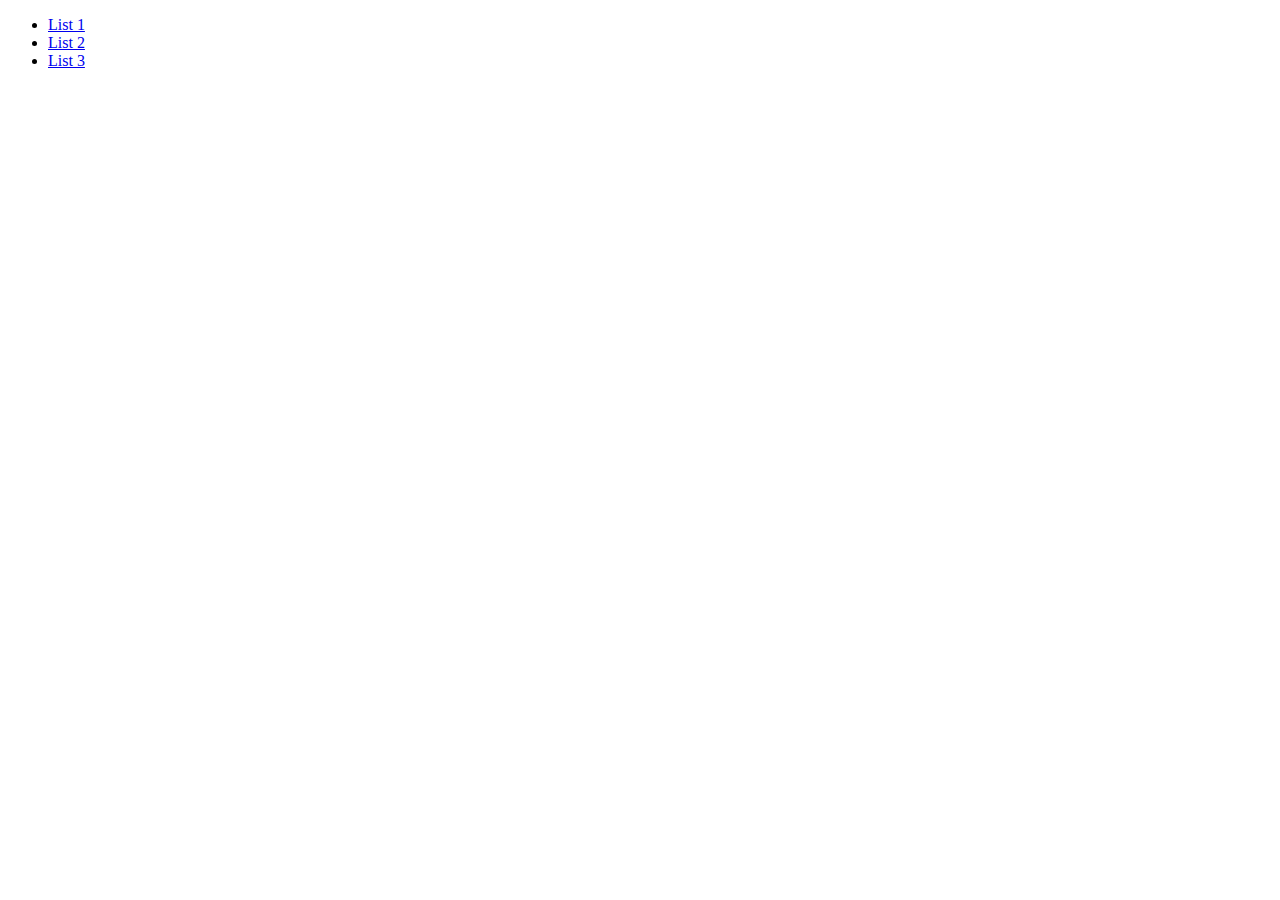
==== index.html @ d7657763 "create index.html" ====
<!DOCTYPE html>
<html lang="en">
<head>
    <meta charset="UTF-8">
    <meta name="viewport" content="width=device-width, initial-scale=1.0">
    <title>Document</title>
    <link rel="stylesheet" href="mystyle.css">
</head>
<body>
    <div class="nav-bar"></a>
        <ul>
            <li><a href="#">List 1</a></li>
            <li><a href="#">List 2</a></li>
            <li><a href="#">List 3</a></li>
        </ul>
    </div>
</body>
</html>
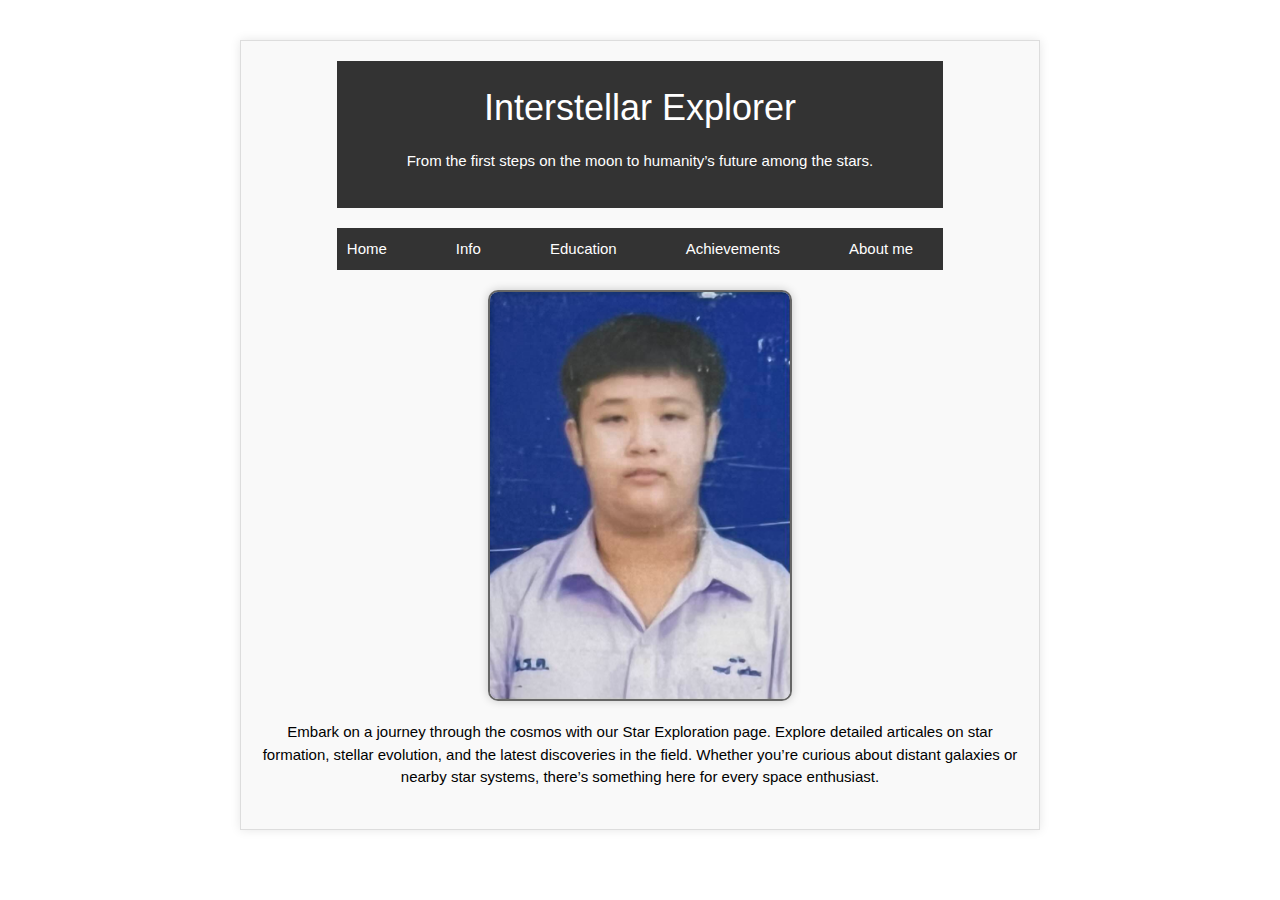
==== commit ed91b4cb: "yes" ====
--- a/index.html
+++ b/index.html
@@ -4,15 +4,30 @@
     <meta charset="UTF-8">
     <meta name="viewport" content="width=device-width, initial-scale=1.0">
     <title>Document</title>
-    <link rel="stylesheet" href="mystyle.css">
+    <link rel="stylesheet" href="https://www.w3schools.com/w3css/4/w3.css">
+    <link rel="stylesheet" href="css/style.css">
 </head>
 <body>
-    <div class="nav-bar"></a>
-        <ul>
-            <li><a href="#">List 1</a></li>
-            <li><a href="#">List 2</a></li>
-            <li><a href="#">List 3</a></li>
-        </ul>
-    </div>
+    <main class="container">
+        <header>
+            <h1>Interstellar Explorer</h1>
+            <p>From the first steps on the moon to humanity’s future among the stars.</p>
+        </header>
+        <nav>
+            <ul>
+                <li><a href="index.html">Home</a></li>
+                <li><a href="info.html">Info</a></li>
+                <li><a href="education.html">Education</a></li>
+                <li><a href="achievements.html">Achievements</a></li>
+                <li><a href="about-me.html">About me</a></li>
+            </ul>
+        </nav>
+        <div class="images">
+            <img src="m320201.jpg" alt="Profile Picture">
+        </div>
+        <div class="description">
+            <p>Embark on a journey through the cosmos with our Star Exploration page. Explore detailed articales on star formation, stellar evolution, and the latest discoveries in the field. Whether you’re curious about distant galaxies or nearby star systems, there’s something here for every space enthusiast.</p>
+        </div>
+    </main>
 </body>
 </html>--- a/css/style.css
+++ b/css/style.css
@@ -0,0 +1,75 @@
+body {
+    font-family: Arial, sans-serif;
+    margin: 0;
+    padding: 0;
+}
+
+.container {
+    max-width: 800px;
+    margin: 40px auto;
+    padding: 20px;
+    background-color: #f9f9f9;
+    border: 1px solid #ddd;
+    box-shadow: 0 0 10px rgba(0, 0, 0, 0.1);
+}
+
+header {
+    background-color: #333;
+    color: #fff;
+    padding: 20px;
+    text-align: center;
+    margin: 0 auto;
+    width: 80%; /* adjust the width to your liking */
+}
+
+header h1 {
+    margin: 0;
+}
+
+nav {
+    background-color: #333;
+    padding: 10px;
+    text-align: center;
+    margin: 20px auto;
+    width: 80%; /* adjust the width to your liking */
+}
+
+nav ul {
+    list-style: none;
+    margin: 0;
+    padding: 0;
+    display: flex;
+    justify-content: space-between;
+}
+
+nav li {
+    margin-right: 20px;
+}
+
+nav a {
+    color: #fff;
+    text-decoration: none;
+}
+
+nav a:hover {
+    color: #ccc;
+}
+
+.images {
+    text-align: center;
+    margin: 20px 0;
+}
+
+.images img {
+    width: 40%; /* set the image width to 50% */
+    height: 40%; /* maintain the aspect ratio */
+    margin: 0 auto; /* center the image horizontally */
+    border: 2px solid #666; /* add a 2px solid border to the image */
+    border-radius: 10px; /* add a 10px border radius to the image */
+    box-shadow: 0 0 10px rgba(0, 0, 0, 0.2); /* add a subtle box shadow to the image */
+}
+
+.description {
+    margin: 20px auto;
+    text-align: center;
+}
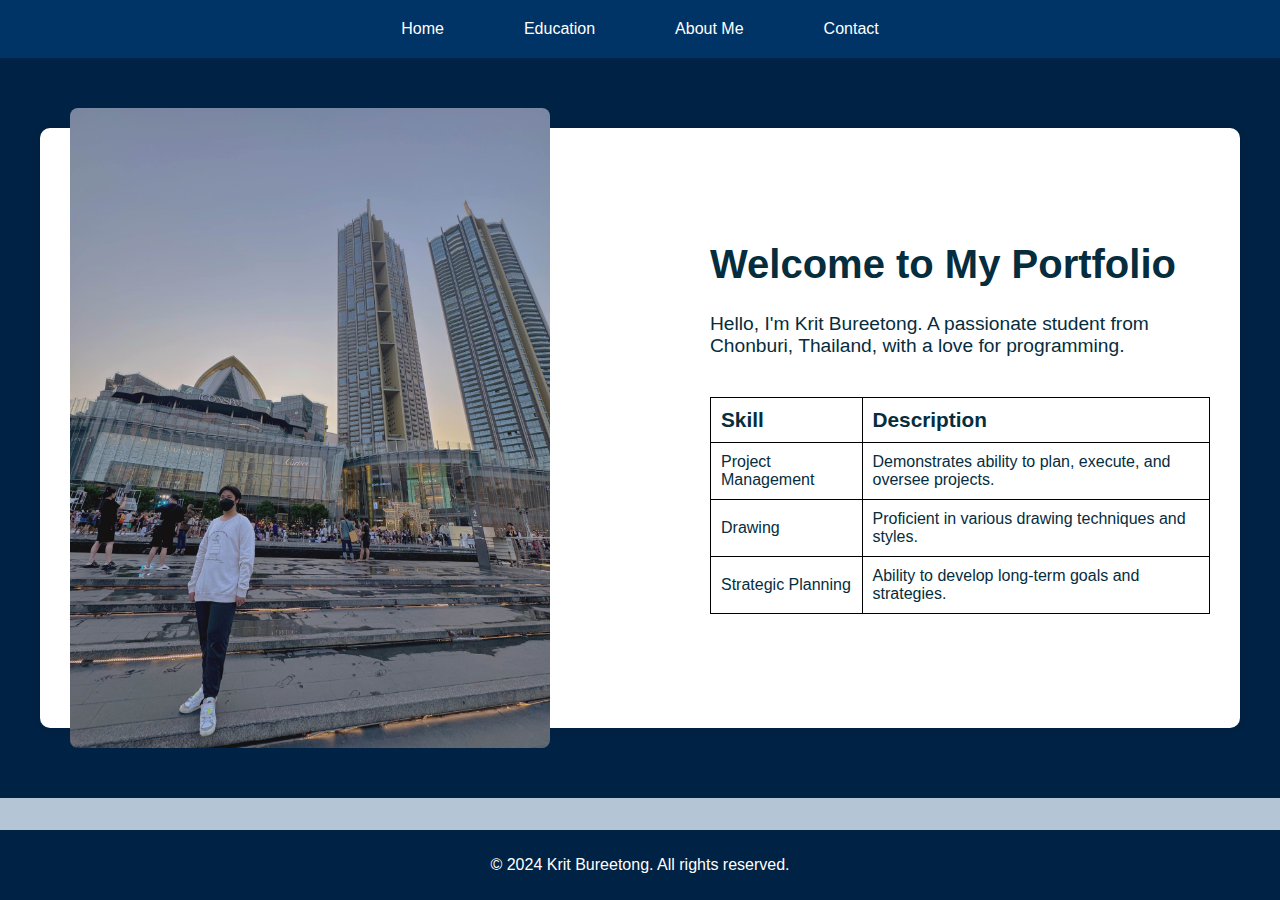
==== commit ff932756: "rework" ====
--- a/index.html
+++ b/index.html
@@ -1,33 +1,66 @@
 <!DOCTYPE html>
 <html lang="en">
 <head>
-    <meta charset="UTF-8">
-    <meta name="viewport" content="width=device-width, initial-scale=1.0">
-    <title>Document</title>
-    <link rel="stylesheet" href="https://www.w3schools.com/w3css/4/w3.css">
-    <link rel="stylesheet" href="css/style.css">
+  <meta charset="UTF-8">
+  <meta name="viewport" content="width=device-width, initial-scale=1.0">
+  <meta name="description" content="Welcome to Krit Bureetong's portfolio. Learn about his skills and achievements.">
+  <title>Krit Bureetong - Portfolio</title>
+  <link rel="stylesheet" href="css/style.css">
+  <link rel="stylesheet" href="css/color-1.css" id="theme-link" />
 </head>
 <body>
-    <main class="container">
-        <header>
-            <h1>Interstellar Explorer</h1>
-            <p>From the first steps on the moon to humanity’s future among the stars.</p>
-        </header>
-        <nav>
-            <ul>
-                <li><a href="index.html">Home</a></li>
-                <li><a href="info.html">Info</a></li>
-                <li><a href="education.html">Education</a></li>
-                <li><a href="achievements.html">Achievements</a></li>
-                <li><a href="about-me.html">About me</a></li>
-            </ul>
-        </nav>
-        <div class="images">
-            <img src="m320201.jpg" alt="Profile Picture">
+  <div class="main-container">
+    <header class="header">
+      <nav role="navigation" class="navbar">
+        <ul>
+          <li><a href="index.html">Home</a></li>
+          <li><a href="education.html">Education</a></li>
+          <li><a href="about.html">About Me</a></li>
+          <li><a href="contact.html">Contact</a></li>
+        </ul>
+      </nav>
+    </header>
+    <section class="home">
+      <div class="home-content">
+        <div class="home-img">
+          <img src="Picture/Me.jpg" alt="Krit Bureetong">
         </div>
-        <div class="description">
-            <p>Embark on a journey through the cosmos with our Star Exploration page. Explore detailed articales on star formation, stellar evolution, and the latest discoveries in the field. Whether you’re curious about distant galaxies or nearby star systems, there’s something here for every space enthusiast.</p>
+        <div class="home-text">
+          <h1>Welcome to My Portfolio</h1>
+          <p>Hello, I'm Krit Bureetong. A passionate student from Chonburi, Thailand, with a love for programming.</p>
+          <div class="skills">
+            <table class="skills-table">
+              <thead>
+                <tr>
+                  <th>Skill</th>
+                  <th>Description</th>
+                </tr>
+              </thead>
+              <tbody>
+                <tr>
+                  <td>Project Management</td>
+                  <td>Demonstrates ability to plan, execute, and oversee projects.</td>
+                </tr>
+                <tr>
+                  <td>Drawing</td>
+                  <td>Proficient in various drawing techniques and styles.</td>
+                </tr>
+                <tr>
+                  <td>Strategic Planning</td>
+                  <td>Ability to develop long-term goals and strategies.</td>
+                </tr>
+              </tbody>
+            </table>
+          </div>
         </div>
-    </main>
+        <div class="white-rectangle"></div>
+      </div>
+    </section>
+    <footer class="footer">
+      <div class="container">
+        <p>&copy; 2024 Krit Bureetong. All rights reserved.</p>
+      </div>
+    </footer>
+  </div>
 </body>
-</html>+</html>
--- a/css/style.css
+++ b/css/style.css
@@ -1,75 +1,387 @@
+/* Default styles */
 body {
+    margin: 0;
     font-family: Arial, sans-serif;
+    color: #333;
+    background-color: #96b9c7;
+    overflow-x: hidden; /* Prevent horizontal scrolling */
+    min-height: 100vh; /* Ensure body takes at least the full viewport height */
+    display: flex;
+    flex-direction: column; /* Align footer at the bottom */
+}
+
+/* Header and Navbar */
+.header {
+    background-color: #333;
+    color: #fff;
+    width: 100%;
     margin: 0;
     padding: 0;
 }
 
-.container {
-    max-width: 800px;
-    margin: 40px auto;
-    padding: 20px;
-    background-color: #f9f9f9;
-    border: 1px solid #ddd;
-    box-shadow: 0 0 10px rgba(0, 0, 0, 0.1);
-}
-
-header {
-    background-color: #333;
-    color: #fff;
-    padding: 20px;
-    text-align: center;
-    margin: 0 auto;
-    width: 80%; /* adjust the width to your liking */
-}
-
-header h1 {
-    margin: 0;
-}
-
-nav {
-    background-color: #333;
-    padding: 10px;
-    text-align: center;
-    margin: 20px auto;
-    width: 80%; /* adjust the width to your liking */
-}
-
-nav ul {
+.navbar {
+    display: flex;
+    justify-content: center;
+    padding: 10px 0;
+}
+
+.navbar ul {
     list-style: none;
     margin: 0;
     padding: 0;
     display: flex;
-    justify-content: space-between;
-}
-
-nav li {
-    margin-right: 20px;
-}
-
-nav a {
+}
+
+.navbar ul li {
+    margin: 0 25px; /* Increase spacing between items */
+}
+
+.navbar ul li a {
     color: #fff;
     text-decoration: none;
-}
-
-nav a:hover {
-    color: #ccc;
-}
-
-.images {
+    display: block; /* Ensures padding and hover effects work correctly */
+    padding: 10px 15px; /* Added padding to ensure the clickable area is larger */
+    transition: background-color 0.3s ease; /* Smooth transition for background color */
+}
+
+.navbar ul li a:hover {
+    background-color: #555; /* Gray background on hover */
+    border-radius: 5px; /* Optional: rounded corners for hover effect */
+}
+
+/* Home Section */
+.home {
+    background: #96b9c7;
+    padding: 50px 0;
+    box-sizing: border-box;
+    position: relative; /* Ensure the positioning context for the white rectangle */
+}
+
+/* White Rectangle */
+.white-rectangle {
+    position: absolute; /* Absolute positioning to overlap the content */
+    top: 20px; /* Adjust as needed */
+    left: 20px; /* Adjust as needed */
+    right: 20px; /* Adjust as needed */
+    bottom: 20px; /* Adjust as needed */
+    background-color: #fff; /* White background */
+    box-shadow: 0 0 10px rgba(0, 0, 0, 0.1); /* Optional: add shadow for better visibility */
+    border-radius: 10px; /* Optional: rounded corners */
+    z-index: -1; /* Ensure it is above other content */
+}
+
+.home-content {
+    display: flex;
+    align-items: center;
+    justify-content: center;
+    gap: 40px; /* Increased space between the image and the text */
+    flex-wrap: wrap; /* Allows wrapping on smaller screens */
+    max-width: 1200px; /* Ensure content doesn't stretch too wide */
+    margin: 0 auto; /* Center the content horizontally */
+    padding: 0 20px; /* Add padding to ensure space around the content */
+    position: relative;
+    z-index: 1; /* Ensure content is behind the rectangle */
+}
+
+.home-img {
+    flex: 1 1 45%; /* Allows the image to take up about 45% of the space */
+    max-width: 50%; /* Ensure image does not exceed its container's width */
+    box-sizing: border-box; /* Include padding and border in element's total width and height */
+}
+
+.home-img img {
+    width: 80%; /* Ensure the image scales with its container */
+    height: auto; /* Maintain aspect ratio */
+    border-radius: 8px; /* Optional: rounded corners */
+    display: block; /* Ensures image is treated as block element for centering */
+}
+
+.home-text {
+    flex: 1 1 45%; /* Allows text to take up about 45% of the space */
+    max-width: 500px; /* Adjust as needed */
+    text-align: left; /* Align text to the left */
+}
+
+.home-text h1 {
+    font-size: 2.5em;
+    margin-top: 0;
+}
+
+.home-text p {
+    font-size: 1.2em;
+    margin: 20px 0; /* Add space above and below the paragraph */
+}
+
+.skills {
+    margin-top: 40px; /* Increased space above the skills section */
+}
+
+/* Skills Table */
+.skills-table {
+    width: 100%; /* Make table take up full width */
+    border-collapse: collapse; /* Collapse table borders */
+}
+
+.skills-table th, .skills-table td {
+    padding: 10px; /* Add padding inside cells */
+    text-align: left; /* Align text to the left */
+    border: 1px solid #000000; /* Add a border around cells */
+}
+
+.skills-table th {
+    background-color: #ffffff; /* Light background for table headers */
+    font-size: 1.3em; /* Slightly larger font size for headers */
+}
+
+.skills-table tr:nth-child(even) {
+    background-color: #ffffff; /* Alternate row color for better readability */
+}
+
+.skills-table tr:hover {
+    background-color: #a2c0cc; /* Highlight row on hover */
+}
+
+/* Button */
+.btn {
+    background-color: #333;
+    color: #fff;
+    padding: 10px 20px;
+    text-decoration: none;
+    border-radius: 5px;
+    cursor: pointer;
+    border: none; /* Remove default border */
+    display: inline-block; /* Ensures the button's width fits its content */
+    margin-top: 20px; /* Add space above the button */
+}
+
+.btn:hover {
+    background-color: #555;
+}
+
+/* Sections */
+.section {
+    padding: 50px 0;
+    box-sizing: border-box; /* Ensure padding is included in width calculation */
+}
+
+.container {
+    width: 80%;
+    margin: 0 auto; /* Center container horizontally */
+    flex: 1; /* Allow the container to grow and push footer down */
+}
+
+.row {
+    display: flex;
+    flex-wrap: wrap;
+    margin: 0 auto;
+    box-sizing: border-box; /* Ensure padding is included in width calculation */
+}
+
+/* Padding adjustment */
+.padd-15 {
+    padding: 15px;
+    width: 100%; /* Ensure full width of container */
+    box-sizing: border-box; /* Ensure padding is included in width calculation */
+}
+
+/* About Section */
+.about .bio-text h4 {
+    margin-top: 0;
+}
+
+/* Contact Section */
+.contact {
+    position: relative; /* Ensure positioning context for the rectangle */
+    padding: 50px 0;
+}
+
+.contact-info {
+    position: relative; /* Ensure positioning context for the rectangle */
+    padding-top: 50px; /* Space for the section title */
+}
+
+/* Rectangle Styling */
+.contact-rectangle {
+    position: absolute; /* Absolute positioning to overlap the content */
+    top: 0; /* Align at the top of the contact section */
+    left: 0; /* Align at the left of the contact section */
+    right: 0; /* Stretch to the right edge of the section */
+    bottom: 0; /* Stretch to the bottom edge of the section */
+    background-color: #fff; /* White background */
+    border-radius: 10px; /* Rounded corners */
+    box-shadow: 0 4px 10px rgba(0, 0, 0, 0.1); /* Optional shadow */
+    z-index: -1; /* Ensure it is behind the text */
+    padding: 20px; /* Add padding inside the rectangle */
+    box-sizing: border-box; /* Ensure padding is included in width/height calculation */
+}
+
+/* Section Title */
+.section-title {
+    position: relative; /* Ensure section title is above the rectangle */
+    z-index: 1; /* Ensure section title is above the rectangle */
+}
+
+/* Contact Info Item */
+.contact-info-item {
+    position: relative; /* Ensure text is above the rectangle */
+    z-index: 1; /* Ensure text is above the rectangle */
+    max-width: 800px; /* Adjust as needed */
+    margin: 0 auto; /* Center align text */
+}
+
+/* Responsive Design */
+@media (max-width: 768px) {
+    .contact-rectangle {
+        left: 5%; /* Adjust for smaller screens */
+        width: 90%;
+        height: auto; /* Adjust height as needed */
+    }
+}
+
+.icon {
+    font-size: 24px;
+}
+
+/* Footer */
+.footer {
+    background-color: #333;
+    color: #fff;
     text-align: center;
-    margin: 20px 0;
-}
-
-.images img {
-    width: 40%; /* set the image width to 50% */
-    height: 40%; /* maintain the aspect ratio */
-    margin: 0 auto; /* center the image horizontally */
-    border: 2px solid #666; /* add a 2px solid border to the image */
-    border-radius: 10px; /* add a 10px border radius to the image */
-    box-shadow: 0 0 10px rgba(0, 0, 0, 0.2); /* add a subtle box shadow to the image */
-}
-
-.description {
-    margin: 20px auto;
-    text-align: center;
-}
+    padding: 10px 0;
+    width: 100%;
+    position: fixed; /* Fixes the footer at the bottom */
+    bottom: 0; /* Aligns the footer to the bottom of the viewport */
+    left: 0; /* Aligns the footer to the left edge */
+    box-sizing: border-box; /* Ensure padding is included in width calculation */
+}
+
+/* Form Controls */
+.form-control {
+    width: 100%;
+    padding: 10px;
+    margin-bottom: 10px;
+    border: 1px solid #ccc;
+    border-radius: 5px;
+}
+
+.form-group {
+    margin-bottom: 15px;
+}
+
+/* Specific to Contact Section */
+.contact-form {
+    background-color: #fff;
+    padding: 20px; /* Increased padding for better spacing */
+    box-shadow: 0 0 10px rgba(0, 0, 0, 0.1);
+    border-radius: 8px;
+}
+
+.contact-form .form-control {
+    border: 1px solid #ccc;
+}
+
+.contact-title {
+    font-size: 22px;
+    color: #222;
+}
+
+.contact-sub-title {
+    font-size: 18px;
+    color: #666;
+}
+
+/* Contact Form Button */
+.contact-form .btn {
+    padding: 8px 16px; /* Adjust padding to make the button smaller */
+    font-size: 14px; /* Adjust font size */
+    border-radius: 4px; /* Adjust border radius for a more compact look */
+    background-color: #338be9; /* Button background color */
+    color: #fff; /* Button text color */
+    border: none; /* Remove border */
+    cursor: pointer; /* Pointer cursor on hover */
+    transition: background-color 0.3s ease; /* Smooth background color transition */
+}
+
+.contact-form .btn:hover {
+    background-color: #0056b3; /* Darker shade on hover */
+}
+
+/* Education Section Title */
+.section-title {
+    text-align: center; /* Center-align the title */
+    margin-bottom: 50px; /* Space below the title */
+}
+
+.section-title h2 {
+    font-size: 2.5em; /* Adjust the size as needed */
+    color: #333; /* Adjust the color as needed */
+    margin: 0;
+}
+
+/* Education Section */
+.education {
+    background-color: #fff;
+    padding: 50px 0;
+    box-sizing: border-box; /* Ensure padding is included in width calculation */
+}
+
+.education-inner {
+    max-width: 1000px; /* Adjusted to give more space for horizontal layout */
+    margin: 0 auto;
+    box-sizing: border-box; /* Ensure padding is included in width calculation */
+}
+
+.education-items {
+    display: flex; /* Aligns items in a horizontal line */
+    justify-content: center; /* Centers items horizontally */
+    gap: 30px; /* Increased space between items */
+    flex-wrap: wrap; /* Allows items to wrap if there's not enough space */
+}
+
+.education-col {
+    flex: 1 1 45%; /* Adjusts each item to take up approximately 45% of the container */
+    box-sizing: border-box; /* Ensures padding and border are included in width calculation */
+    text-align: center; /* Centers text and images */
+}
+
+.education-col img {
+    max-width: 100%; /* Ensures image scales within its container */
+    height: auto; /* Maintains aspect ratio */
+    border-radius: 8px; /* Optional: rounded corners */
+    margin-bottom: 20px; /* Adds space below the images */
+}
+
+.education-col h3 {
+    font-size: 1.5em;
+    color: #333;
+    margin: 0 0 10px;
+}
+
+.education-col p {
+    margin: 5px 0;
+    font-size: 1.1em;
+}
+
+/* Education Section Images */
+.education-inner img {
+    max-width: 80%; /* Ensure images do not exceed the width of their container */
+    height: auto; /* Maintain aspect ratio */
+    border-radius: 8px; /* Optional: rounded corners */
+    margin: 0 auto 20px; /* Center images and add some space below */
+    display: block; /* Ensure images are treated as block elements for centering */
+}
+
+/* Responsive Design */
+@media (max-width: 768px) {
+    .navbar ul {
+        flex-direction: column;
+    }
+
+    .navbar ul li {
+        margin: 10px 0;
+    }
+
+    .container, .home, .section {
+        width: 95%;
+    }
+}
--- a/css/color-1.css
+++ b/css/color-1.css
@@ -0,0 +1,37 @@
+/* Theme color 1 */
+body {
+    background-color: #b4c5d6; /* Light gray background for better contrast */
+}
+
+.header {
+    background-color: #003366; /* Dark blue header background */
+}
+
+.navbar ul li a {
+    color: #ffffff; /* White text for navbar links */
+}
+
+.home {
+    background: #002244; /* Darker blue for home section background */
+    color: #052d3d; /* White text for home section */
+}
+
+.about.btn {
+    background-color: #003366; /* Dark blue button background in  section */
+}
+
+.about .bio-text h4 {
+    color: #003366; /* Dark blue color for headings in about section */
+}
+
+.contact-info-item .icon {
+    color: #003366; /* Dark blue color for contact icons */
+}
+
+.footer {
+    background-color: #002244; /* Darker blue for footer background */
+}
+
+.btn {
+    background-color: #003366; /* Dark blue button background */
+}
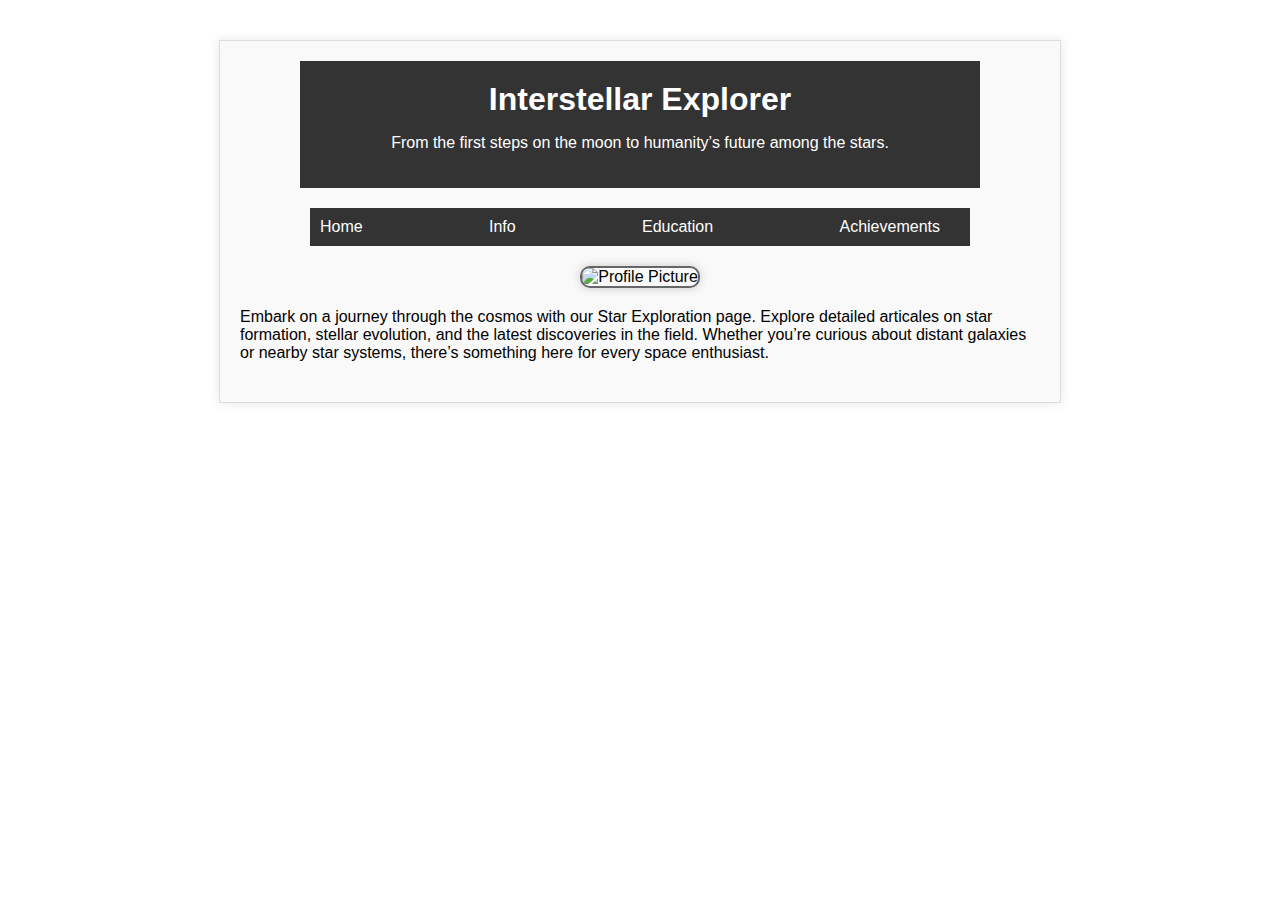
==== commit 8e3fd45b: "yay" ====
--- a/index.html
+++ b/index.html
@@ -1,66 +1,31 @@
 <!DOCTYPE html>
 <html lang="en">
 <head>
-  <meta charset="UTF-8">
-  <meta name="viewport" content="width=device-width, initial-scale=1.0">
-  <meta name="description" content="Welcome to Krit Bureetong's portfolio. Learn about his skills and achievements.">
-  <title>Krit Bureetong - Portfolio</title>
-  <link rel="stylesheet" href="css/style.css">
-  <link rel="stylesheet" href="css/color-1.css" id="theme-link" />
+    <meta charset="UTF-8">
+    <meta name="viewport" content="width=device-width, initial-scale=1.0">
+    <title>Document</title>
+    <link rel="stylesheet" href="css/style.css">
 </head>
 <body>
-  <div class="main-container">
-    <header class="header">
-      <nav role="navigation" class="navbar">
-        <ul>
-          <li><a href="index.html">Home</a></li>
-          <li><a href="education.html">Education</a></li>
-          <li><a href="about.html">About Me</a></li>
-          <li><a href="contact.html">Contact</a></li>
-        </ul>
-      </nav>
-    </header>
-    <section class="home">
-      <div class="home-content">
-        <div class="home-img">
-          <img src="Picture/Me.jpg" alt="Krit Bureetong">
+    <main class="container">
+        <header>
+            <h1>Interstellar Explorer</h1>
+            <p>From the first steps on the moon to humanity’s future among the stars.</p>
+        </header>
+        <nav>
+            <ul>
+                <li><a href="index.html">Home</a></li>
+                <li><a href="info.html">Info</a></li>
+                <li><a href="education.html">Education</a></li>
+                <li><a href="achievements.html">Achievements</a></li>
+            </ul>
+        </nav>
+        <div class="images">
+            <img src="m320201.jpg" alt="Profile Picture">
         </div>
-        <div class="home-text">
-          <h1>Welcome to My Portfolio</h1>
-          <p>Hello, I'm Krit Bureetong. A passionate student from Chonburi, Thailand, with a love for programming.</p>
-          <div class="skills">
-            <table class="skills-table">
-              <thead>
-                <tr>
-                  <th>Skill</th>
-                  <th>Description</th>
-                </tr>
-              </thead>
-              <tbody>
-                <tr>
-                  <td>Project Management</td>
-                  <td>Demonstrates ability to plan, execute, and oversee projects.</td>
-                </tr>
-                <tr>
-                  <td>Drawing</td>
-                  <td>Proficient in various drawing techniques and styles.</td>
-                </tr>
-                <tr>
-                  <td>Strategic Planning</td>
-                  <td>Ability to develop long-term goals and strategies.</td>
-                </tr>
-              </tbody>
-            </table>
-          </div>
+        <div class="description">
+            <p>Embark on a journey through the cosmos with our Star Exploration page. Explore detailed articales on star formation, stellar evolution, and the latest discoveries in the field. Whether you’re curious about distant galaxies or nearby star systems, there’s something here for every space enthusiast.</p>
         </div>
-        <div class="white-rectangle"></div>
-      </div>
-    </section>
-    <footer class="footer">
-      <div class="container">
-        <p>&copy; 2024 Krit Bureetong. All rights reserved.</p>
-      </div>
-    </footer>
-  </div>
+    </main>
 </body>
-</html>
+</html>--- a/css/style.css
+++ b/css/style.css
@@ -1,387 +1,74 @@
-/* Default styles */
 body {
-    margin: 0;
     font-family: Arial, sans-serif;
-    color: #333;
-    background-color: #96b9c7;
-    overflow-x: hidden; /* Prevent horizontal scrolling */
-    min-height: 100vh; /* Ensure body takes at least the full viewport height */
-    display: flex;
-    flex-direction: column; /* Align footer at the bottom */
-}
-
-/* Header and Navbar */
-.header {
-    background-color: #333;
-    color: #fff;
-    width: 100%;
     margin: 0;
     padding: 0;
 }
 
-.navbar {
-    display: flex;
-    justify-content: center;
-    padding: 10px 0;
+.container {
+    max-width: 800px;
+    margin: 40px auto;
+    padding: 20px;
+    background-color: #f9f9f9;
+    border: 1px solid #ddd;
+    box-shadow: 0 0 10px rgba(0, 0, 0, 0.1);
 }
 
-.navbar ul {
+header {
+    background-color: #333;
+    color: #fff;
+    padding: 20px;
+    text-align: center;
+    margin: 0 auto;
+    width: 80%; /* adjust the width to your liking */
+}
+
+header h1 {
+    margin: 0;
+}
+
+nav {
+    background-color: #333;
+    padding: 10px;
+    text-align: center;
+    margin: 20px auto;
+    width: 80%; /* adjust the width to your liking */
+}
+
+nav ul {
     list-style: none;
     margin: 0;
     padding: 0;
     display: flex;
+    justify-content: space-between;
 }
 
-.navbar ul li {
-    margin: 0 25px; /* Increase spacing between items */
+nav li {
+    margin-right: 20px;
 }
 
-.navbar ul li a {
+nav a {
     color: #fff;
     text-decoration: none;
-    display: block; /* Ensures padding and hover effects work correctly */
-    padding: 10px 15px; /* Added padding to ensure the clickable area is larger */
-    transition: background-color 0.3s ease; /* Smooth transition for background color */
 }
 
-.navbar ul li a:hover {
-    background-color: #555; /* Gray background on hover */
-    border-radius: 5px; /* Optional: rounded corners for hover effect */
+nav a:hover {
+    color: #ccc;
 }
 
-/* Home Section */
-.home {
-    background: #96b9c7;
-    padding: 50px 0;
-    box-sizing: border-box;
-    position: relative; /* Ensure the positioning context for the white rectangle */
+.images {
+    text-align: center;
+    margin: 20px 0;
 }
 
-/* White Rectangle */
-.white-rectangle {
-    position: absolute; /* Absolute positioning to overlap the content */
-    top: 20px; /* Adjust as needed */
-    left: 20px; /* Adjust as needed */
-    right: 20px; /* Adjust as needed */
-    bottom: 20px; /* Adjust as needed */
-    background-color: #fff; /* White background */
-    box-shadow: 0 0 10px rgba(0, 0, 0, 0.1); /* Optional: add shadow for better visibility */
-    border-radius: 10px; /* Optional: rounded corners */
-    z-index: -1; /* Ensure it is above other content */
+.images img {
+    width: 50%; /* set the image width to 50% */
+    height: auto; /* maintain the aspect ratio */
+    margin: 0 auto; /* center the image horizontally */
+    border: 2px solid #666; /* add a 2px solid border to the image */
+    border-radius: 10px; /* add a 10px border radius to the image */
+    box-shadow: 0 0 10px rgba(0, 0, 0, 0.2); /* add a subtle box shadow to the image */
 }
 
-.home-content {
-    display: flex;
-    align-items: center;
-    justify-content: center;
-    gap: 40px; /* Increased space between the image and the text */
-    flex-wrap: wrap; /* Allows wrapping on smaller screens */
-    max-width: 1200px; /* Ensure content doesn't stretch too wide */
-    margin: 0 auto; /* Center the content horizontally */
-    padding: 0 20px; /* Add padding to ensure space around the content */
-    position: relative;
-    z-index: 1; /* Ensure content is behind the rectangle */
-}
-
-.home-img {
-    flex: 1 1 45%; /* Allows the image to take up about 45% of the space */
-    max-width: 50%; /* Ensure image does not exceed its container's width */
-    box-sizing: border-box; /* Include padding and border in element's total width and height */
-}
-
-.home-img img {
-    width: 80%; /* Ensure the image scales with its container */
-    height: auto; /* Maintain aspect ratio */
-    border-radius: 8px; /* Optional: rounded corners */
-    display: block; /* Ensures image is treated as block element for centering */
-}
-
-.home-text {
-    flex: 1 1 45%; /* Allows text to take up about 45% of the space */
-    max-width: 500px; /* Adjust as needed */
-    text-align: left; /* Align text to the left */
-}
-
-.home-text h1 {
-    font-size: 2.5em;
-    margin-top: 0;
-}
-
-.home-text p {
-    font-size: 1.2em;
-    margin: 20px 0; /* Add space above and below the paragraph */
-}
-
-.skills {
-    margin-top: 40px; /* Increased space above the skills section */
-}
-
-/* Skills Table */
-.skills-table {
-    width: 100%; /* Make table take up full width */
-    border-collapse: collapse; /* Collapse table borders */
-}
-
-.skills-table th, .skills-table td {
-    padding: 10px; /* Add padding inside cells */
-    text-align: left; /* Align text to the left */
-    border: 1px solid #000000; /* Add a border around cells */
-}
-
-.skills-table th {
-    background-color: #ffffff; /* Light background for table headers */
-    font-size: 1.3em; /* Slightly larger font size for headers */
-}
-
-.skills-table tr:nth-child(even) {
-    background-color: #ffffff; /* Alternate row color for better readability */
-}
-
-.skills-table tr:hover {
-    background-color: #a2c0cc; /* Highlight row on hover */
-}
-
-/* Button */
-.btn {
-    background-color: #333;
-    color: #fff;
-    padding: 10px 20px;
-    text-decoration: none;
-    border-radius: 5px;
-    cursor: pointer;
-    border: none; /* Remove default border */
-    display: inline-block; /* Ensures the button's width fits its content */
-    margin-top: 20px; /* Add space above the button */
-}
-
-.btn:hover {
-    background-color: #555;
-}
-
-/* Sections */
-.section {
-    padding: 50px 0;
-    box-sizing: border-box; /* Ensure padding is included in width calculation */
-}
-
-.container {
-    width: 80%;
-    margin: 0 auto; /* Center container horizontally */
-    flex: 1; /* Allow the container to grow and push footer down */
-}
-
-.row {
-    display: flex;
-    flex-wrap: wrap;
-    margin: 0 auto;
-    box-sizing: border-box; /* Ensure padding is included in width calculation */
-}
-
-/* Padding adjustment */
-.padd-15 {
-    padding: 15px;
-    width: 100%; /* Ensure full width of container */
-    box-sizing: border-box; /* Ensure padding is included in width calculation */
-}
-
-/* About Section */
-.about .bio-text h4 {
-    margin-top: 0;
-}
-
-/* Contact Section */
-.contact {
-    position: relative; /* Ensure positioning context for the rectangle */
-    padding: 50px 0;
-}
-
-.contact-info {
-    position: relative; /* Ensure positioning context for the rectangle */
-    padding-top: 50px; /* Space for the section title */
-}
-
-/* Rectangle Styling */
-.contact-rectangle {
-    position: absolute; /* Absolute positioning to overlap the content */
-    top: 0; /* Align at the top of the contact section */
-    left: 0; /* Align at the left of the contact section */
-    right: 0; /* Stretch to the right edge of the section */
-    bottom: 0; /* Stretch to the bottom edge of the section */
-    background-color: #fff; /* White background */
-    border-radius: 10px; /* Rounded corners */
-    box-shadow: 0 4px 10px rgba(0, 0, 0, 0.1); /* Optional shadow */
-    z-index: -1; /* Ensure it is behind the text */
-    padding: 20px; /* Add padding inside the rectangle */
-    box-sizing: border-box; /* Ensure padding is included in width/height calculation */
-}
-
-/* Section Title */
-.section-title {
-    position: relative; /* Ensure section title is above the rectangle */
-    z-index: 1; /* Ensure section title is above the rectangle */
-}
-
-/* Contact Info Item */
-.contact-info-item {
-    position: relative; /* Ensure text is above the rectangle */
-    z-index: 1; /* Ensure text is above the rectangle */
-    max-width: 800px; /* Adjust as needed */
-    margin: 0 auto; /* Center align text */
-}
-
-/* Responsive Design */
-@media (max-width: 768px) {
-    .contact-rectangle {
-        left: 5%; /* Adjust for smaller screens */
-        width: 90%;
-        height: auto; /* Adjust height as needed */
-    }
-}
-
-.icon {
-    font-size: 24px;
-}
-
-/* Footer */
-.footer {
-    background-color: #333;
-    color: #fff;
-    text-align: center;
-    padding: 10px 0;
-    width: 100%;
-    position: fixed; /* Fixes the footer at the bottom */
-    bottom: 0; /* Aligns the footer to the bottom of the viewport */
-    left: 0; /* Aligns the footer to the left edge */
-    box-sizing: border-box; /* Ensure padding is included in width calculation */
-}
-
-/* Form Controls */
-.form-control {
-    width: 100%;
-    padding: 10px;
-    margin-bottom: 10px;
-    border: 1px solid #ccc;
-    border-radius: 5px;
-}
-
-.form-group {
-    margin-bottom: 15px;
-}
-
-/* Specific to Contact Section */
-.contact-form {
-    background-color: #fff;
-    padding: 20px; /* Increased padding for better spacing */
-    box-shadow: 0 0 10px rgba(0, 0, 0, 0.1);
-    border-radius: 8px;
-}
-
-.contact-form .form-control {
-    border: 1px solid #ccc;
-}
-
-.contact-title {
-    font-size: 22px;
-    color: #222;
-}
-
-.contact-sub-title {
-    font-size: 18px;
-    color: #666;
-}
-
-/* Contact Form Button */
-.contact-form .btn {
-    padding: 8px 16px; /* Adjust padding to make the button smaller */
-    font-size: 14px; /* Adjust font size */
-    border-radius: 4px; /* Adjust border radius for a more compact look */
-    background-color: #338be9; /* Button background color */
-    color: #fff; /* Button text color */
-    border: none; /* Remove border */
-    cursor: pointer; /* Pointer cursor on hover */
-    transition: background-color 0.3s ease; /* Smooth background color transition */
-}
-
-.contact-form .btn:hover {
-    background-color: #0056b3; /* Darker shade on hover */
-}
-
-/* Education Section Title */
-.section-title {
-    text-align: center; /* Center-align the title */
-    margin-bottom: 50px; /* Space below the title */
-}
-
-.section-title h2 {
-    font-size: 2.5em; /* Adjust the size as needed */
-    color: #333; /* Adjust the color as needed */
-    margin: 0;
-}
-
-/* Education Section */
-.education {
-    background-color: #fff;
-    padding: 50px 0;
-    box-sizing: border-box; /* Ensure padding is included in width calculation */
-}
-
-.education-inner {
-    max-width: 1000px; /* Adjusted to give more space for horizontal layout */
-    margin: 0 auto;
-    box-sizing: border-box; /* Ensure padding is included in width calculation */
-}
-
-.education-items {
-    display: flex; /* Aligns items in a horizontal line */
-    justify-content: center; /* Centers items horizontally */
-    gap: 30px; /* Increased space between items */
-    flex-wrap: wrap; /* Allows items to wrap if there's not enough space */
-}
-
-.education-col {
-    flex: 1 1 45%; /* Adjusts each item to take up approximately 45% of the container */
-    box-sizing: border-box; /* Ensures padding and border are included in width calculation */
-    text-align: center; /* Centers text and images */
-}
-
-.education-col img {
-    max-width: 100%; /* Ensures image scales within its container */
-    height: auto; /* Maintains aspect ratio */
-    border-radius: 8px; /* Optional: rounded corners */
-    margin-bottom: 20px; /* Adds space below the images */
-}
-
-.education-col h3 {
-    font-size: 1.5em;
-    color: #333;
-    margin: 0 0 10px;
-}
-
-.education-col p {
-    margin: 5px 0;
-    font-size: 1.1em;
-}
-
-/* Education Section Images */
-.education-inner img {
-    max-width: 80%; /* Ensure images do not exceed the width of their container */
-    height: auto; /* Maintain aspect ratio */
-    border-radius: 8px; /* Optional: rounded corners */
-    margin: 0 auto 20px; /* Center images and add some space below */
-    display: block; /* Ensure images are treated as block elements for centering */
-}
-
-/* Responsive Design */
-@media (max-width: 768px) {
-    .navbar ul {
-        flex-direction: column;
-    }
-
-    .navbar ul li {
-        margin: 10px 0;
-    }
-
-    .container, .home, .section {
-        width: 95%;
-    }
-}
+.description {
+    margin: 20px 0;
+}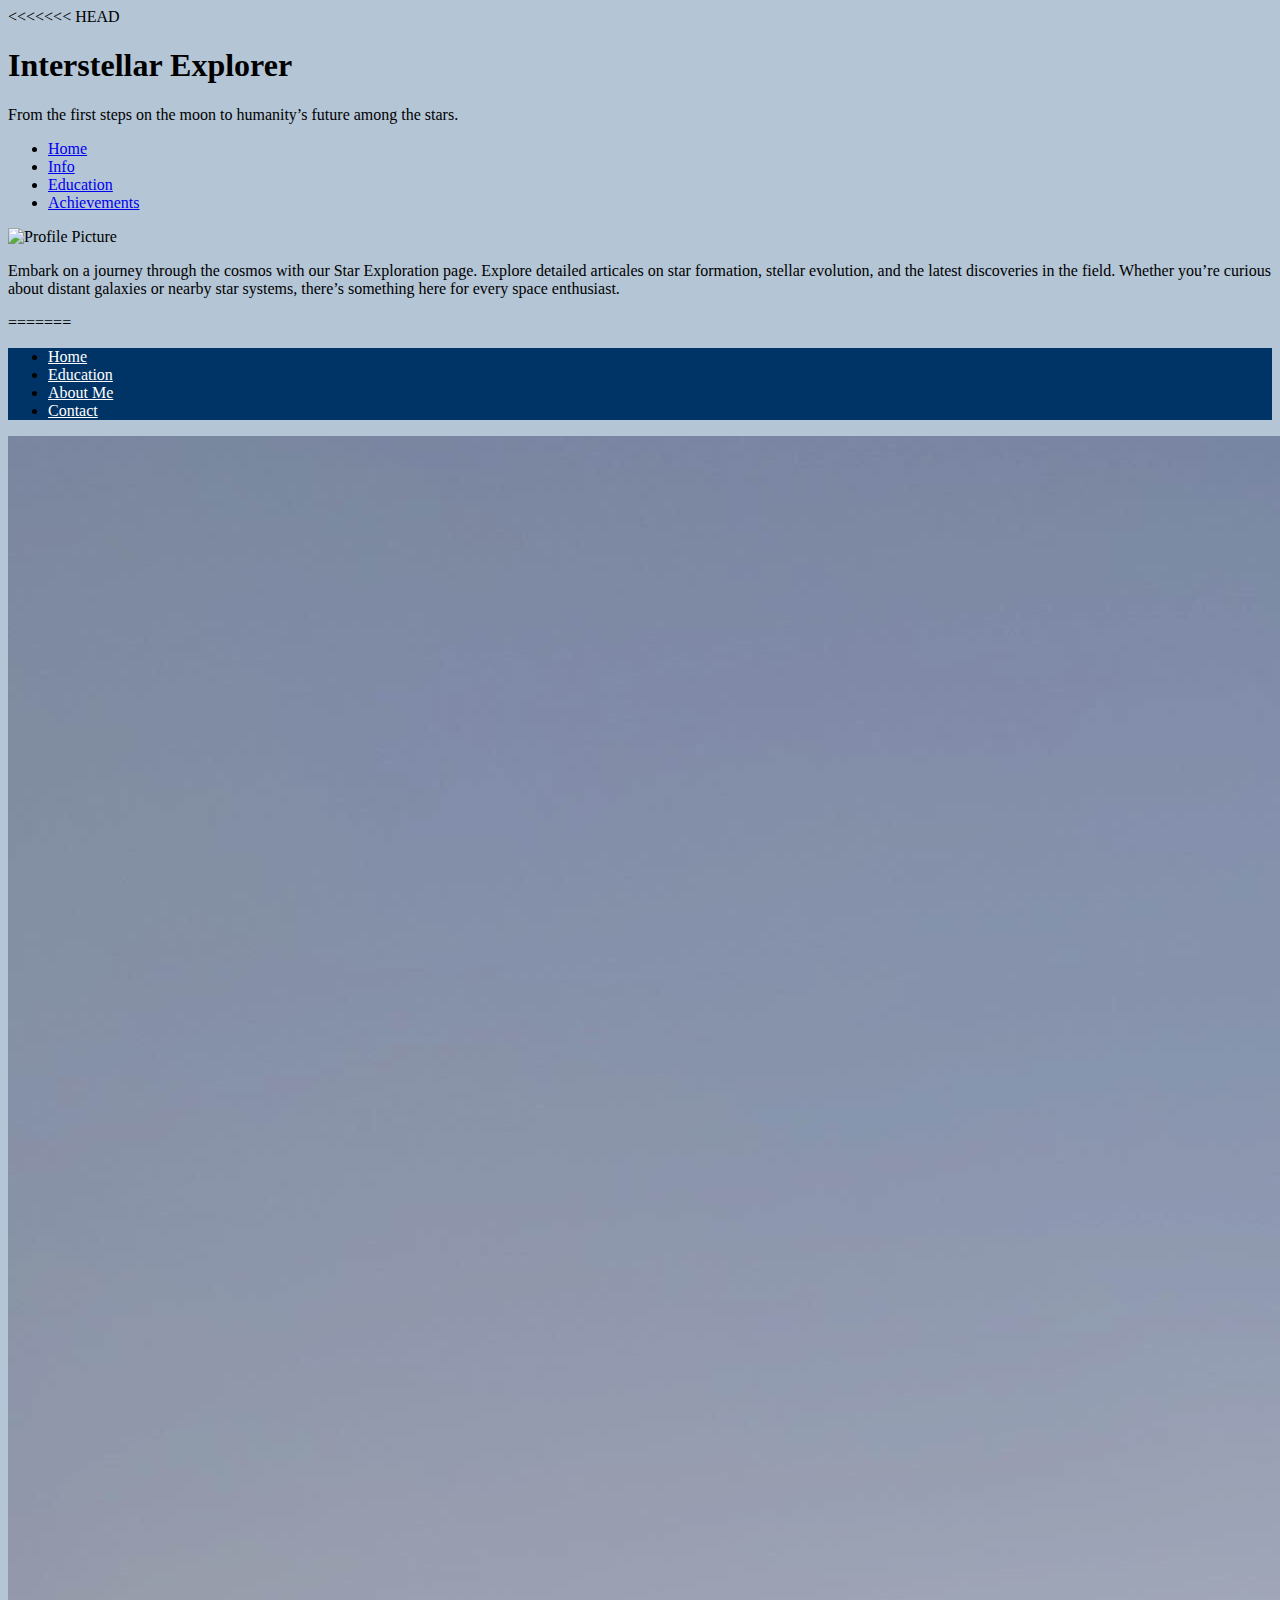
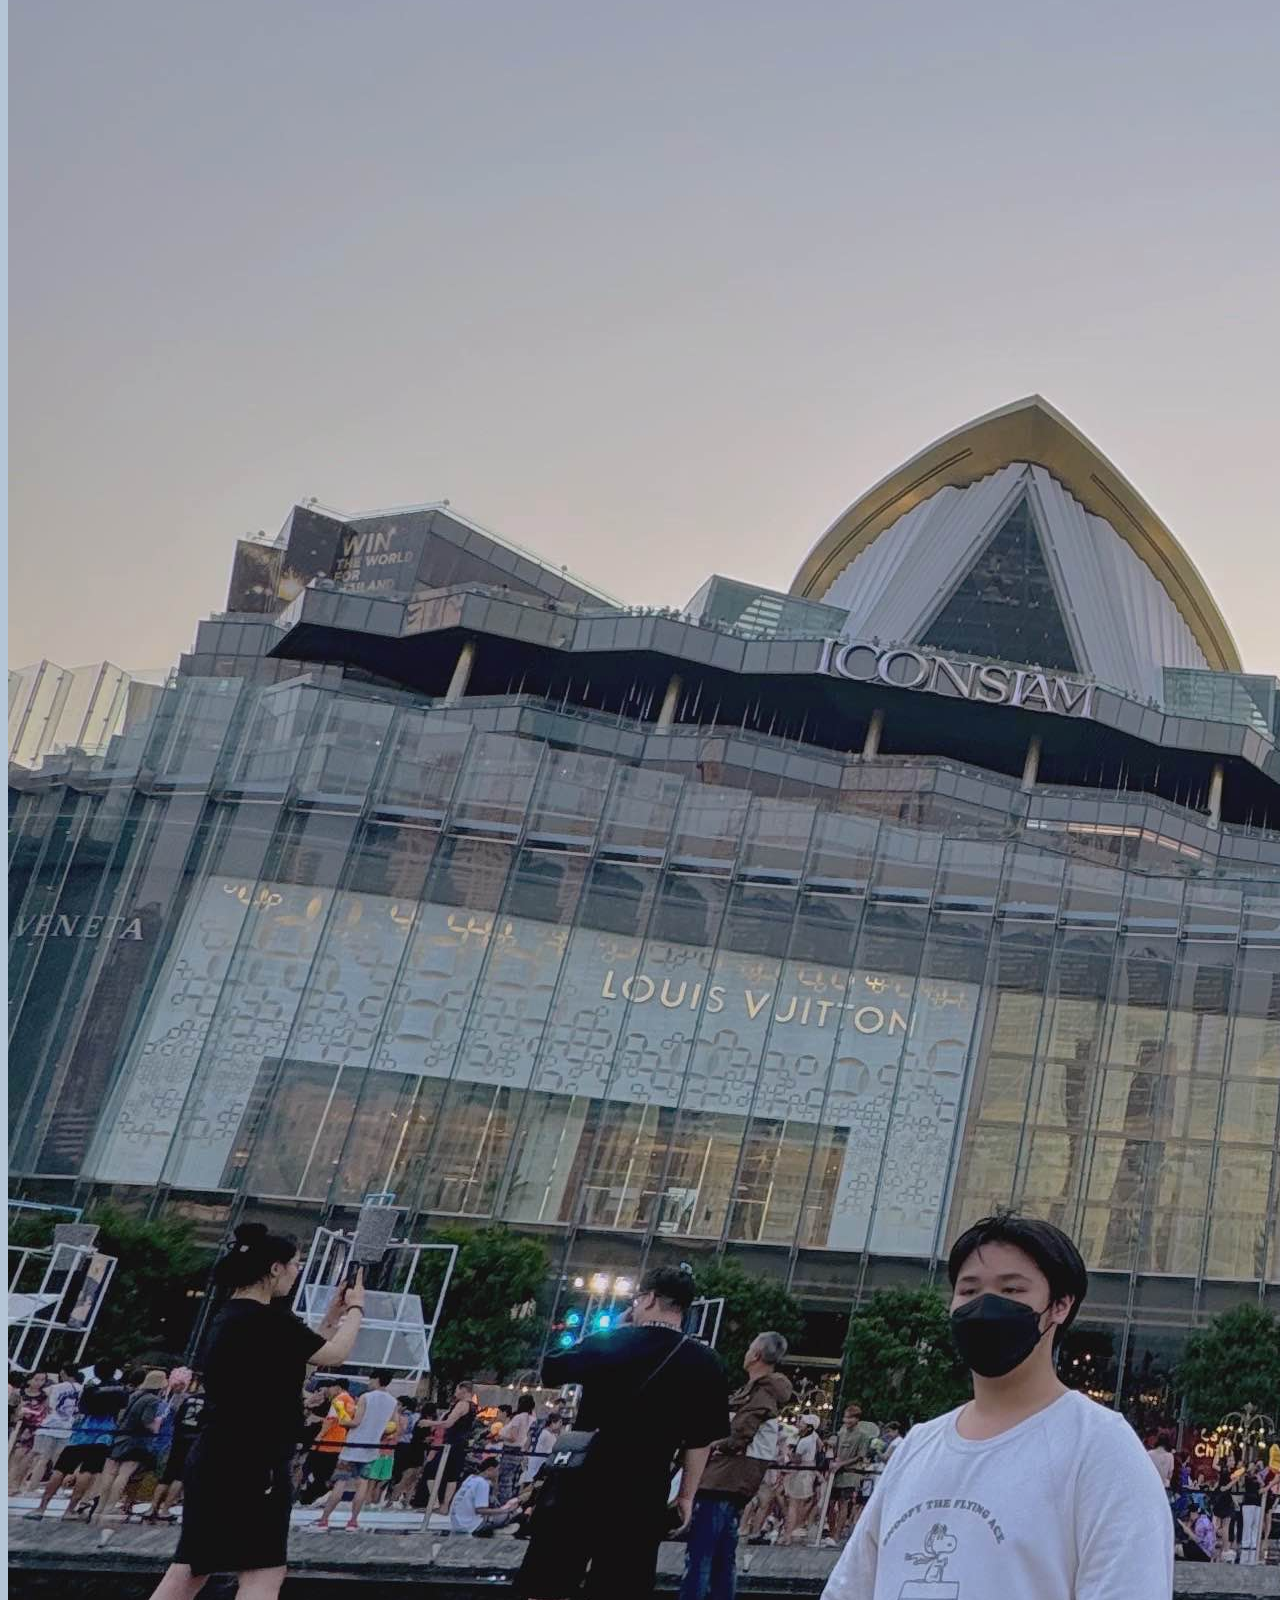
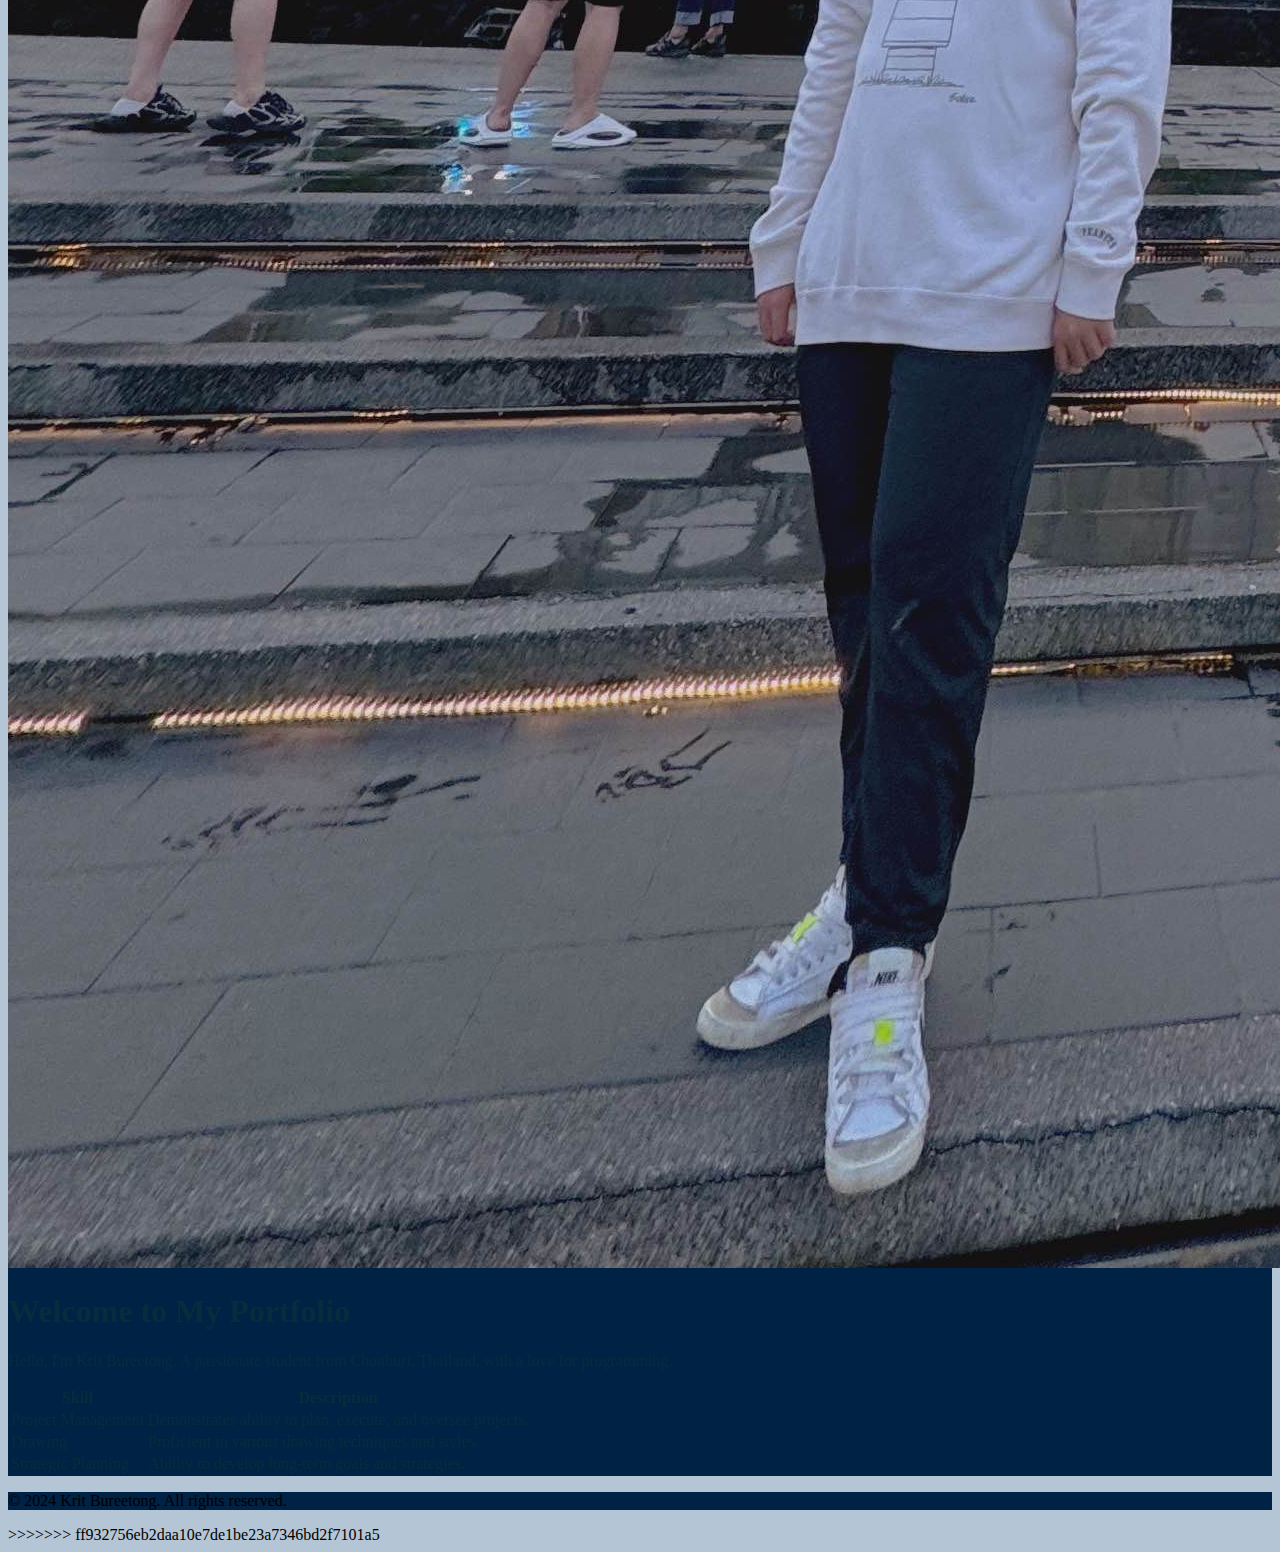
==== commit badbd0e2: "ye" ====
--- a/index.html
+++ b/index.html
@@ -1,6 +1,7 @@
 <!DOCTYPE html>
 <html lang="en">
 <head>
+<<<<<<< HEAD
     <meta charset="UTF-8">
     <meta name="viewport" content="width=device-width, initial-scale=1.0">
     <title>Document</title>
@@ -27,5 +28,68 @@
             <p>Embark on a journey through the cosmos with our Star Exploration page. Explore detailed articales on star formation, stellar evolution, and the latest discoveries in the field. Whether you’re curious about distant galaxies or nearby star systems, there’s something here for every space enthusiast.</p>
         </div>
     </main>
+=======
+  <meta charset="UTF-8">
+  <meta name="viewport" content="width=device-width, initial-scale=1.0">
+  <meta name="description" content="Welcome to Krit Bureetong's portfolio. Learn about his skills and achievements.">
+  <title>Krit Bureetong - Portfolio</title>
+  <link rel="stylesheet" href="css/style.css">
+  <link rel="stylesheet" href="css/color-1.css" id="theme-link" />
+</head>
+<body>
+  <div class="main-container">
+    <header class="header">
+      <nav role="navigation" class="navbar">
+        <ul>
+          <li><a href="index.html">Home</a></li>
+          <li><a href="education.html">Education</a></li>
+          <li><a href="about.html">About Me</a></li>
+          <li><a href="contact.html">Contact</a></li>
+        </ul>
+      </nav>
+    </header>
+    <section class="home">
+      <div class="home-content">
+        <div class="home-img">
+          <img src="Picture/Me.jpg" alt="Krit Bureetong">
+        </div>
+        <div class="home-text">
+          <h1>Welcome to My Portfolio</h1>
+          <p>Hello, I'm Krit Bureetong. A passionate student from Chonburi, Thailand, with a love for programming.</p>
+          <div class="skills">
+            <table class="skills-table">
+              <thead>
+                <tr>
+                  <th>Skill</th>
+                  <th>Description</th>
+                </tr>
+              </thead>
+              <tbody>
+                <tr>
+                  <td>Project Management</td>
+                  <td>Demonstrates ability to plan, execute, and oversee projects.</td>
+                </tr>
+                <tr>
+                  <td>Drawing</td>
+                  <td>Proficient in various drawing techniques and styles.</td>
+                </tr>
+                <tr>
+                  <td>Strategic Planning</td>
+                  <td>Ability to develop long-term goals and strategies.</td>
+                </tr>
+              </tbody>
+            </table>
+          </div>
+        </div>
+        <div class="white-rectangle"></div>
+      </div>
+    </section>
+    <footer class="footer">
+      <div class="container">
+        <p>&copy; 2024 Krit Bureetong. All rights reserved.</p>
+      </div>
+    </footer>
+  </div>
+>>>>>>> ff932756eb2daa10e7de1be23a7346bd2f7101a5
 </body>
-</html>+</html>
--- a/css/style.css
+++ b/css/style.css
@@ -1,9 +1,30 @@
+<<<<<<< HEAD
 body {
     font-family: Arial, sans-serif;
+=======
+/* Default styles */
+body {
+    margin: 0;
+    font-family: Arial, sans-serif;
+    color: #333;
+    background-color: #96b9c7;
+    overflow-x: hidden; /* Prevent horizontal scrolling */
+    min-height: 100vh; /* Ensure body takes at least the full viewport height */
+    display: flex;
+    flex-direction: column; /* Align footer at the bottom */
+}
+
+/* Header and Navbar */
+.header {
+    background-color: #333;
+    color: #fff;
+    width: 100%;
+>>>>>>> ff932756eb2daa10e7de1be23a7346bd2f7101a5
     margin: 0;
     padding: 0;
 }
 
+<<<<<<< HEAD
 .container {
     max-width: 800px;
     margin: 40px auto;
@@ -35,10 +56,20 @@
 }
 
 nav ul {
+=======
+.navbar {
+    display: flex;
+    justify-content: center;
+    padding: 10px 0;
+}
+
+.navbar ul {
+>>>>>>> ff932756eb2daa10e7de1be23a7346bd2f7101a5
     list-style: none;
     margin: 0;
     padding: 0;
     display: flex;
+<<<<<<< HEAD
     justify-content: space-between;
 }
 
@@ -71,4 +102,361 @@
 
 .description {
     margin: 20px 0;
-}+}
+=======
+}
+
+.navbar ul li {
+    margin: 0 25px; /* Increase spacing between items */
+}
+
+.navbar ul li a {
+    color: #fff;
+    text-decoration: none;
+    display: block; /* Ensures padding and hover effects work correctly */
+    padding: 10px 15px; /* Added padding to ensure the clickable area is larger */
+    transition: background-color 0.3s ease; /* Smooth transition for background color */
+}
+
+.navbar ul li a:hover {
+    background-color: #555; /* Gray background on hover */
+    border-radius: 5px; /* Optional: rounded corners for hover effect */
+}
+
+/* Home Section */
+.home {
+    background: #96b9c7;
+    padding: 50px 0;
+    box-sizing: border-box;
+    position: relative; /* Ensure the positioning context for the white rectangle */
+}
+
+/* White Rectangle */
+.white-rectangle {
+    position: absolute; /* Absolute positioning to overlap the content */
+    top: 20px; /* Adjust as needed */
+    left: 20px; /* Adjust as needed */
+    right: 20px; /* Adjust as needed */
+    bottom: 20px; /* Adjust as needed */
+    background-color: #fff; /* White background */
+    box-shadow: 0 0 10px rgba(0, 0, 0, 0.1); /* Optional: add shadow for better visibility */
+    border-radius: 10px; /* Optional: rounded corners */
+    z-index: -1; /* Ensure it is above other content */
+}
+
+.home-content {
+    display: flex;
+    align-items: center;
+    justify-content: center;
+    gap: 40px; /* Increased space between the image and the text */
+    flex-wrap: wrap; /* Allows wrapping on smaller screens */
+    max-width: 1200px; /* Ensure content doesn't stretch too wide */
+    margin: 0 auto; /* Center the content horizontally */
+    padding: 0 20px; /* Add padding to ensure space around the content */
+    position: relative;
+    z-index: 1; /* Ensure content is behind the rectangle */
+}
+
+.home-img {
+    flex: 1 1 45%; /* Allows the image to take up about 45% of the space */
+    max-width: 50%; /* Ensure image does not exceed its container's width */
+    box-sizing: border-box; /* Include padding and border in element's total width and height */
+}
+
+.home-img img {
+    width: 80%; /* Ensure the image scales with its container */
+    height: auto; /* Maintain aspect ratio */
+    border-radius: 8px; /* Optional: rounded corners */
+    display: block; /* Ensures image is treated as block element for centering */
+}
+
+.home-text {
+    flex: 1 1 45%; /* Allows text to take up about 45% of the space */
+    max-width: 500px; /* Adjust as needed */
+    text-align: left; /* Align text to the left */
+}
+
+.home-text h1 {
+    font-size: 2.5em;
+    margin-top: 0;
+}
+
+.home-text p {
+    font-size: 1.2em;
+    margin: 20px 0; /* Add space above and below the paragraph */
+}
+
+.skills {
+    margin-top: 40px; /* Increased space above the skills section */
+}
+
+/* Skills Table */
+.skills-table {
+    width: 100%; /* Make table take up full width */
+    border-collapse: collapse; /* Collapse table borders */
+}
+
+.skills-table th, .skills-table td {
+    padding: 10px; /* Add padding inside cells */
+    text-align: left; /* Align text to the left */
+    border: 1px solid #000000; /* Add a border around cells */
+}
+
+.skills-table th {
+    background-color: #ffffff; /* Light background for table headers */
+    font-size: 1.3em; /* Slightly larger font size for headers */
+}
+
+.skills-table tr:nth-child(even) {
+    background-color: #ffffff; /* Alternate row color for better readability */
+}
+
+.skills-table tr:hover {
+    background-color: #a2c0cc; /* Highlight row on hover */
+}
+
+/* Button */
+.btn {
+    background-color: #333;
+    color: #fff;
+    padding: 10px 20px;
+    text-decoration: none;
+    border-radius: 5px;
+    cursor: pointer;
+    border: none; /* Remove default border */
+    display: inline-block; /* Ensures the button's width fits its content */
+    margin-top: 20px; /* Add space above the button */
+}
+
+.btn:hover {
+    background-color: #555;
+}
+
+/* Sections */
+.section {
+    padding: 50px 0;
+    box-sizing: border-box; /* Ensure padding is included in width calculation */
+}
+
+.container {
+    width: 80%;
+    margin: 0 auto; /* Center container horizontally */
+    flex: 1; /* Allow the container to grow and push footer down */
+}
+
+.row {
+    display: flex;
+    flex-wrap: wrap;
+    margin: 0 auto;
+    box-sizing: border-box; /* Ensure padding is included in width calculation */
+}
+
+/* Padding adjustment */
+.padd-15 {
+    padding: 15px;
+    width: 100%; /* Ensure full width of container */
+    box-sizing: border-box; /* Ensure padding is included in width calculation */
+}
+
+/* About Section */
+.about .bio-text h4 {
+    margin-top: 0;
+}
+
+/* Contact Section */
+.contact {
+    position: relative; /* Ensure positioning context for the rectangle */
+    padding: 50px 0;
+}
+
+.contact-info {
+    position: relative; /* Ensure positioning context for the rectangle */
+    padding-top: 50px; /* Space for the section title */
+}
+
+/* Rectangle Styling */
+.contact-rectangle {
+    position: absolute; /* Absolute positioning to overlap the content */
+    top: 0; /* Align at the top of the contact section */
+    left: 0; /* Align at the left of the contact section */
+    right: 0; /* Stretch to the right edge of the section */
+    bottom: 0; /* Stretch to the bottom edge of the section */
+    background-color: #fff; /* White background */
+    border-radius: 10px; /* Rounded corners */
+    box-shadow: 0 4px 10px rgba(0, 0, 0, 0.1); /* Optional shadow */
+    z-index: -1; /* Ensure it is behind the text */
+    padding: 20px; /* Add padding inside the rectangle */
+    box-sizing: border-box; /* Ensure padding is included in width/height calculation */
+}
+
+/* Section Title */
+.section-title {
+    position: relative; /* Ensure section title is above the rectangle */
+    z-index: 1; /* Ensure section title is above the rectangle */
+}
+
+/* Contact Info Item */
+.contact-info-item {
+    position: relative; /* Ensure text is above the rectangle */
+    z-index: 1; /* Ensure text is above the rectangle */
+    max-width: 800px; /* Adjust as needed */
+    margin: 0 auto; /* Center align text */
+}
+
+/* Responsive Design */
+@media (max-width: 768px) {
+    .contact-rectangle {
+        left: 5%; /* Adjust for smaller screens */
+        width: 90%;
+        height: auto; /* Adjust height as needed */
+    }
+}
+
+.icon {
+    font-size: 24px;
+}
+
+/* Footer */
+.footer {
+    background-color: #333;
+    color: #fff;
+    text-align: center;
+    padding: 10px 0;
+    width: 100%;
+    position: fixed; /* Fixes the footer at the bottom */
+    bottom: 0; /* Aligns the footer to the bottom of the viewport */
+    left: 0; /* Aligns the footer to the left edge */
+    box-sizing: border-box; /* Ensure padding is included in width calculation */
+}
+
+/* Form Controls */
+.form-control {
+    width: 100%;
+    padding: 10px;
+    margin-bottom: 10px;
+    border: 1px solid #ccc;
+    border-radius: 5px;
+}
+
+.form-group {
+    margin-bottom: 15px;
+}
+
+/* Specific to Contact Section */
+.contact-form {
+    background-color: #fff;
+    padding: 20px; /* Increased padding for better spacing */
+    box-shadow: 0 0 10px rgba(0, 0, 0, 0.1);
+    border-radius: 8px;
+}
+
+.contact-form .form-control {
+    border: 1px solid #ccc;
+}
+
+.contact-title {
+    font-size: 22px;
+    color: #222;
+}
+
+.contact-sub-title {
+    font-size: 18px;
+    color: #666;
+}
+
+/* Contact Form Button */
+.contact-form .btn {
+    padding: 8px 16px; /* Adjust padding to make the button smaller */
+    font-size: 14px; /* Adjust font size */
+    border-radius: 4px; /* Adjust border radius for a more compact look */
+    background-color: #338be9; /* Button background color */
+    color: #fff; /* Button text color */
+    border: none; /* Remove border */
+    cursor: pointer; /* Pointer cursor on hover */
+    transition: background-color 0.3s ease; /* Smooth background color transition */
+}
+
+.contact-form .btn:hover {
+    background-color: #0056b3; /* Darker shade on hover */
+}
+
+/* Education Section Title */
+.section-title {
+    text-align: center; /* Center-align the title */
+    margin-bottom: 50px; /* Space below the title */
+}
+
+.section-title h2 {
+    font-size: 2.5em; /* Adjust the size as needed */
+    color: #333; /* Adjust the color as needed */
+    margin: 0;
+}
+
+/* Education Section */
+.education {
+    background-color: #fff;
+    padding: 50px 0;
+    box-sizing: border-box; /* Ensure padding is included in width calculation */
+}
+
+.education-inner {
+    max-width: 1000px; /* Adjusted to give more space for horizontal layout */
+    margin: 0 auto;
+    box-sizing: border-box; /* Ensure padding is included in width calculation */
+}
+
+.education-items {
+    display: flex; /* Aligns items in a horizontal line */
+    justify-content: center; /* Centers items horizontally */
+    gap: 30px; /* Increased space between items */
+    flex-wrap: wrap; /* Allows items to wrap if there's not enough space */
+}
+
+.education-col {
+    flex: 1 1 45%; /* Adjusts each item to take up approximately 45% of the container */
+    box-sizing: border-box; /* Ensures padding and border are included in width calculation */
+    text-align: center; /* Centers text and images */
+}
+
+.education-col img {
+    max-width: 100%; /* Ensures image scales within its container */
+    height: auto; /* Maintains aspect ratio */
+    border-radius: 8px; /* Optional: rounded corners */
+    margin-bottom: 20px; /* Adds space below the images */
+}
+
+.education-col h3 {
+    font-size: 1.5em;
+    color: #333;
+    margin: 0 0 10px;
+}
+
+.education-col p {
+    margin: 5px 0;
+    font-size: 1.1em;
+}
+
+/* Education Section Images */
+.education-inner img {
+    max-width: 80%; /* Ensure images do not exceed the width of their container */
+    height: auto; /* Maintain aspect ratio */
+    border-radius: 8px; /* Optional: rounded corners */
+    margin: 0 auto 20px; /* Center images and add some space below */
+    display: block; /* Ensure images are treated as block elements for centering */
+}
+
+/* Responsive Design */
+@media (max-width: 768px) {
+    .navbar ul {
+        flex-direction: column;
+    }
+
+    .navbar ul li {
+        margin: 10px 0;
+    }
+
+    .container, .home, .section {
+        width: 95%;
+    }
+}
+>>>>>>> ff932756eb2daa10e7de1be23a7346bd2f7101a5
--- a/css/style.css
+++ b/css/style.css
@@ -1,9 +1,30 @@
+<<<<<<< HEAD
 body {
     font-family: Arial, sans-serif;
+=======
+/* Default styles */
+body {
+    margin: 0;
+    font-family: Arial, sans-serif;
+    color: #333;
+    background-color: #96b9c7;
+    overflow-x: hidden; /* Prevent horizontal scrolling */
+    min-height: 100vh; /* Ensure body takes at least the full viewport height */
+    display: flex;
+    flex-direction: column; /* Align footer at the bottom */
+}
+
+/* Header and Navbar */
+.header {
+    background-color: #333;
+    color: #fff;
+    width: 100%;
+>>>>>>> ff932756eb2daa10e7de1be23a7346bd2f7101a5
     margin: 0;
     padding: 0;
 }
 
+<<<<<<< HEAD
 .container {
     max-width: 800px;
     margin: 40px auto;
@@ -35,10 +56,20 @@
 }
 
 nav ul {
+=======
+.navbar {
+    display: flex;
+    justify-content: center;
+    padding: 10px 0;
+}
+
+.navbar ul {
+>>>>>>> ff932756eb2daa10e7de1be23a7346bd2f7101a5
     list-style: none;
     margin: 0;
     padding: 0;
     display: flex;
+<<<<<<< HEAD
     justify-content: space-between;
 }
 
@@ -71,4 +102,361 @@
 
 .description {
     margin: 20px 0;
-}+}
+=======
+}
+
+.navbar ul li {
+    margin: 0 25px; /* Increase spacing between items */
+}
+
+.navbar ul li a {
+    color: #fff;
+    text-decoration: none;
+    display: block; /* Ensures padding and hover effects work correctly */
+    padding: 10px 15px; /* Added padding to ensure the clickable area is larger */
+    transition: background-color 0.3s ease; /* Smooth transition for background color */
+}
+
+.navbar ul li a:hover {
+    background-color: #555; /* Gray background on hover */
+    border-radius: 5px; /* Optional: rounded corners for hover effect */
+}
+
+/* Home Section */
+.home {
+    background: #96b9c7;
+    padding: 50px 0;
+    box-sizing: border-box;
+    position: relative; /* Ensure the positioning context for the white rectangle */
+}
+
+/* White Rectangle */
+.white-rectangle {
+    position: absolute; /* Absolute positioning to overlap the content */
+    top: 20px; /* Adjust as needed */
+    left: 20px; /* Adjust as needed */
+    right: 20px; /* Adjust as needed */
+    bottom: 20px; /* Adjust as needed */
+    background-color: #fff; /* White background */
+    box-shadow: 0 0 10px rgba(0, 0, 0, 0.1); /* Optional: add shadow for better visibility */
+    border-radius: 10px; /* Optional: rounded corners */
+    z-index: -1; /* Ensure it is above other content */
+}
+
+.home-content {
+    display: flex;
+    align-items: center;
+    justify-content: center;
+    gap: 40px; /* Increased space between the image and the text */
+    flex-wrap: wrap; /* Allows wrapping on smaller screens */
+    max-width: 1200px; /* Ensure content doesn't stretch too wide */
+    margin: 0 auto; /* Center the content horizontally */
+    padding: 0 20px; /* Add padding to ensure space around the content */
+    position: relative;
+    z-index: 1; /* Ensure content is behind the rectangle */
+}
+
+.home-img {
+    flex: 1 1 45%; /* Allows the image to take up about 45% of the space */
+    max-width: 50%; /* Ensure image does not exceed its container's width */
+    box-sizing: border-box; /* Include padding and border in element's total width and height */
+}
+
+.home-img img {
+    width: 80%; /* Ensure the image scales with its container */
+    height: auto; /* Maintain aspect ratio */
+    border-radius: 8px; /* Optional: rounded corners */
+    display: block; /* Ensures image is treated as block element for centering */
+}
+
+.home-text {
+    flex: 1 1 45%; /* Allows text to take up about 45% of the space */
+    max-width: 500px; /* Adjust as needed */
+    text-align: left; /* Align text to the left */
+}
+
+.home-text h1 {
+    font-size: 2.5em;
+    margin-top: 0;
+}
+
+.home-text p {
+    font-size: 1.2em;
+    margin: 20px 0; /* Add space above and below the paragraph */
+}
+
+.skills {
+    margin-top: 40px; /* Increased space above the skills section */
+}
+
+/* Skills Table */
+.skills-table {
+    width: 100%; /* Make table take up full width */
+    border-collapse: collapse; /* Collapse table borders */
+}
+
+.skills-table th, .skills-table td {
+    padding: 10px; /* Add padding inside cells */
+    text-align: left; /* Align text to the left */
+    border: 1px solid #000000; /* Add a border around cells */
+}
+
+.skills-table th {
+    background-color: #ffffff; /* Light background for table headers */
+    font-size: 1.3em; /* Slightly larger font size for headers */
+}
+
+.skills-table tr:nth-child(even) {
+    background-color: #ffffff; /* Alternate row color for better readability */
+}
+
+.skills-table tr:hover {
+    background-color: #a2c0cc; /* Highlight row on hover */
+}
+
+/* Button */
+.btn {
+    background-color: #333;
+    color: #fff;
+    padding: 10px 20px;
+    text-decoration: none;
+    border-radius: 5px;
+    cursor: pointer;
+    border: none; /* Remove default border */
+    display: inline-block; /* Ensures the button's width fits its content */
+    margin-top: 20px; /* Add space above the button */
+}
+
+.btn:hover {
+    background-color: #555;
+}
+
+/* Sections */
+.section {
+    padding: 50px 0;
+    box-sizing: border-box; /* Ensure padding is included in width calculation */
+}
+
+.container {
+    width: 80%;
+    margin: 0 auto; /* Center container horizontally */
+    flex: 1; /* Allow the container to grow and push footer down */
+}
+
+.row {
+    display: flex;
+    flex-wrap: wrap;
+    margin: 0 auto;
+    box-sizing: border-box; /* Ensure padding is included in width calculation */
+}
+
+/* Padding adjustment */
+.padd-15 {
+    padding: 15px;
+    width: 100%; /* Ensure full width of container */
+    box-sizing: border-box; /* Ensure padding is included in width calculation */
+}
+
+/* About Section */
+.about .bio-text h4 {
+    margin-top: 0;
+}
+
+/* Contact Section */
+.contact {
+    position: relative; /* Ensure positioning context for the rectangle */
+    padding: 50px 0;
+}
+
+.contact-info {
+    position: relative; /* Ensure positioning context for the rectangle */
+    padding-top: 50px; /* Space for the section title */
+}
+
+/* Rectangle Styling */
+.contact-rectangle {
+    position: absolute; /* Absolute positioning to overlap the content */
+    top: 0; /* Align at the top of the contact section */
+    left: 0; /* Align at the left of the contact section */
+    right: 0; /* Stretch to the right edge of the section */
+    bottom: 0; /* Stretch to the bottom edge of the section */
+    background-color: #fff; /* White background */
+    border-radius: 10px; /* Rounded corners */
+    box-shadow: 0 4px 10px rgba(0, 0, 0, 0.1); /* Optional shadow */
+    z-index: -1; /* Ensure it is behind the text */
+    padding: 20px; /* Add padding inside the rectangle */
+    box-sizing: border-box; /* Ensure padding is included in width/height calculation */
+}
+
+/* Section Title */
+.section-title {
+    position: relative; /* Ensure section title is above the rectangle */
+    z-index: 1; /* Ensure section title is above the rectangle */
+}
+
+/* Contact Info Item */
+.contact-info-item {
+    position: relative; /* Ensure text is above the rectangle */
+    z-index: 1; /* Ensure text is above the rectangle */
+    max-width: 800px; /* Adjust as needed */
+    margin: 0 auto; /* Center align text */
+}
+
+/* Responsive Design */
+@media (max-width: 768px) {
+    .contact-rectangle {
+        left: 5%; /* Adjust for smaller screens */
+        width: 90%;
+        height: auto; /* Adjust height as needed */
+    }
+}
+
+.icon {
+    font-size: 24px;
+}
+
+/* Footer */
+.footer {
+    background-color: #333;
+    color: #fff;
+    text-align: center;
+    padding: 10px 0;
+    width: 100%;
+    position: fixed; /* Fixes the footer at the bottom */
+    bottom: 0; /* Aligns the footer to the bottom of the viewport */
+    left: 0; /* Aligns the footer to the left edge */
+    box-sizing: border-box; /* Ensure padding is included in width calculation */
+}
+
+/* Form Controls */
+.form-control {
+    width: 100%;
+    padding: 10px;
+    margin-bottom: 10px;
+    border: 1px solid #ccc;
+    border-radius: 5px;
+}
+
+.form-group {
+    margin-bottom: 15px;
+}
+
+/* Specific to Contact Section */
+.contact-form {
+    background-color: #fff;
+    padding: 20px; /* Increased padding for better spacing */
+    box-shadow: 0 0 10px rgba(0, 0, 0, 0.1);
+    border-radius: 8px;
+}
+
+.contact-form .form-control {
+    border: 1px solid #ccc;
+}
+
+.contact-title {
+    font-size: 22px;
+    color: #222;
+}
+
+.contact-sub-title {
+    font-size: 18px;
+    color: #666;
+}
+
+/* Contact Form Button */
+.contact-form .btn {
+    padding: 8px 16px; /* Adjust padding to make the button smaller */
+    font-size: 14px; /* Adjust font size */
+    border-radius: 4px; /* Adjust border radius for a more compact look */
+    background-color: #338be9; /* Button background color */
+    color: #fff; /* Button text color */
+    border: none; /* Remove border */
+    cursor: pointer; /* Pointer cursor on hover */
+    transition: background-color 0.3s ease; /* Smooth background color transition */
+}
+
+.contact-form .btn:hover {
+    background-color: #0056b3; /* Darker shade on hover */
+}
+
+/* Education Section Title */
+.section-title {
+    text-align: center; /* Center-align the title */
+    margin-bottom: 50px; /* Space below the title */
+}
+
+.section-title h2 {
+    font-size: 2.5em; /* Adjust the size as needed */
+    color: #333; /* Adjust the color as needed */
+    margin: 0;
+}
+
+/* Education Section */
+.education {
+    background-color: #fff;
+    padding: 50px 0;
+    box-sizing: border-box; /* Ensure padding is included in width calculation */
+}
+
+.education-inner {
+    max-width: 1000px; /* Adjusted to give more space for horizontal layout */
+    margin: 0 auto;
+    box-sizing: border-box; /* Ensure padding is included in width calculation */
+}
+
+.education-items {
+    display: flex; /* Aligns items in a horizontal line */
+    justify-content: center; /* Centers items horizontally */
+    gap: 30px; /* Increased space between items */
+    flex-wrap: wrap; /* Allows items to wrap if there's not enough space */
+}
+
+.education-col {
+    flex: 1 1 45%; /* Adjusts each item to take up approximately 45% of the container */
+    box-sizing: border-box; /* Ensures padding and border are included in width calculation */
+    text-align: center; /* Centers text and images */
+}
+
+.education-col img {
+    max-width: 100%; /* Ensures image scales within its container */
+    height: auto; /* Maintains aspect ratio */
+    border-radius: 8px; /* Optional: rounded corners */
+    margin-bottom: 20px; /* Adds space below the images */
+}
+
+.education-col h3 {
+    font-size: 1.5em;
+    color: #333;
+    margin: 0 0 10px;
+}
+
+.education-col p {
+    margin: 5px 0;
+    font-size: 1.1em;
+}
+
+/* Education Section Images */
+.education-inner img {
+    max-width: 80%; /* Ensure images do not exceed the width of their container */
+    height: auto; /* Maintain aspect ratio */
+    border-radius: 8px; /* Optional: rounded corners */
+    margin: 0 auto 20px; /* Center images and add some space below */
+    display: block; /* Ensure images are treated as block elements for centering */
+}
+
+/* Responsive Design */
+@media (max-width: 768px) {
+    .navbar ul {
+        flex-direction: column;
+    }
+
+    .navbar ul li {
+        margin: 10px 0;
+    }
+
+    .container, .home, .section {
+        width: 95%;
+    }
+}
+>>>>>>> ff932756eb2daa10e7de1be23a7346bd2f7101a5
--- a/css/color-1.css
+++ b/css/color-1.css
@@ -0,0 +1,37 @@
+/* Theme color 1 */
+body {
+    background-color: #b4c5d6; /* Light gray background for better contrast */
+}
+
+.header {
+    background-color: #003366; /* Dark blue header background */
+}
+
+.navbar ul li a {
+    color: #ffffff; /* White text for navbar links */
+}
+
+.home {
+    background: #002244; /* Darker blue for home section background */
+    color: #052d3d; /* White text for home section */
+}
+
+.about.btn {
+    background-color: #003366; /* Dark blue button background in  section */
+}
+
+.about .bio-text h4 {
+    color: #003366; /* Dark blue color for headings in about section */
+}
+
+.contact-info-item .icon {
+    color: #003366; /* Dark blue color for contact icons */
+}
+
+.footer {
+    background-color: #002244; /* Darker blue for footer background */
+}
+
+.btn {
+    background-color: #003366; /* Dark blue button background */
+}
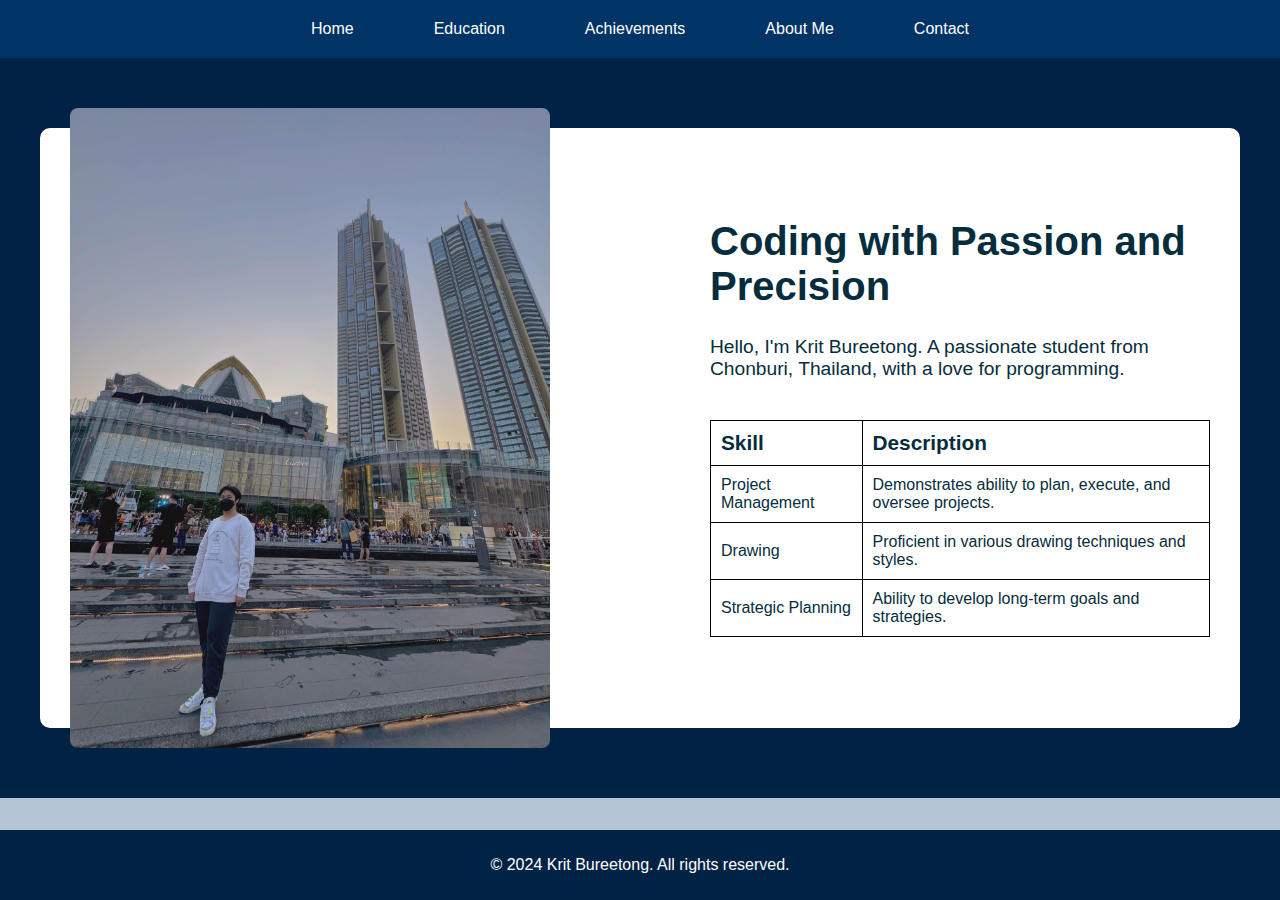
==== commit 24f41806: "updated" ====
--- a/index.html
+++ b/index.html
@@ -1,38 +1,10 @@
 <!DOCTYPE html>
 <html lang="en">
 <head>
-<<<<<<< HEAD
-    <meta charset="UTF-8">
-    <meta name="viewport" content="width=device-width, initial-scale=1.0">
-    <title>Document</title>
-    <link rel="stylesheet" href="css/style.css">
-</head>
-<body>
-    <main class="container">
-        <header>
-            <h1>Interstellar Explorer</h1>
-            <p>From the first steps on the moon to humanity’s future among the stars.</p>
-        </header>
-        <nav>
-            <ul>
-                <li><a href="index.html">Home</a></li>
-                <li><a href="info.html">Info</a></li>
-                <li><a href="education.html">Education</a></li>
-                <li><a href="achievements.html">Achievements</a></li>
-            </ul>
-        </nav>
-        <div class="images">
-            <img src="m320201.jpg" alt="Profile Picture">
-        </div>
-        <div class="description">
-            <p>Embark on a journey through the cosmos with our Star Exploration page. Explore detailed articales on star formation, stellar evolution, and the latest discoveries in the field. Whether you’re curious about distant galaxies or nearby star systems, there’s something here for every space enthusiast.</p>
-        </div>
-    </main>
-=======
   <meta charset="UTF-8">
   <meta name="viewport" content="width=device-width, initial-scale=1.0">
   <meta name="description" content="Welcome to Krit Bureetong's portfolio. Learn about his skills and achievements.">
-  <title>Krit Bureetong - Portfolio</title>
+  <title>Krit Bureetong - Home</title>
   <link rel="stylesheet" href="css/style.css">
   <link rel="stylesheet" href="css/color-1.css" id="theme-link" />
 </head>
@@ -43,6 +15,7 @@
         <ul>
           <li><a href="index.html">Home</a></li>
           <li><a href="education.html">Education</a></li>
+          <li><a href="achievements.html">Achievements</a></li>
           <li><a href="about.html">About Me</a></li>
           <li><a href="contact.html">Contact</a></li>
         </ul>
@@ -54,7 +27,7 @@
           <img src="Picture/Me.jpg" alt="Krit Bureetong">
         </div>
         <div class="home-text">
-          <h1>Welcome to My Portfolio</h1>
+          <h1>Coding with Passion and Precision</h1>
           <p>Hello, I'm Krit Bureetong. A passionate student from Chonburi, Thailand, with a love for programming.</p>
           <div class="skills">
             <table class="skills-table">
@@ -90,6 +63,5 @@
       </div>
     </footer>
   </div>
->>>>>>> ff932756eb2daa10e7de1be23a7346bd2f7101a5
 </body>
 </html>
--- a/css/style.css
+++ b/css/style.css
@@ -1,7 +1,3 @@
-<<<<<<< HEAD
-body {
-    font-family: Arial, sans-serif;
-=======
 /* Default styles */
 body {
     margin: 0;
@@ -19,44 +15,10 @@
     background-color: #333;
     color: #fff;
     width: 100%;
->>>>>>> ff932756eb2daa10e7de1be23a7346bd2f7101a5
     margin: 0;
     padding: 0;
 }
 
-<<<<<<< HEAD
-.container {
-    max-width: 800px;
-    margin: 40px auto;
-    padding: 20px;
-    background-color: #f9f9f9;
-    border: 1px solid #ddd;
-    box-shadow: 0 0 10px rgba(0, 0, 0, 0.1);
-}
-
-header {
-    background-color: #333;
-    color: #fff;
-    padding: 20px;
-    text-align: center;
-    margin: 0 auto;
-    width: 80%; /* adjust the width to your liking */
-}
-
-header h1 {
-    margin: 0;
-}
-
-nav {
-    background-color: #333;
-    padding: 10px;
-    text-align: center;
-    margin: 20px auto;
-    width: 80%; /* adjust the width to your liking */
-}
-
-nav ul {
-=======
 .navbar {
     display: flex;
     justify-content: center;
@@ -64,46 +26,10 @@
 }
 
 .navbar ul {
->>>>>>> ff932756eb2daa10e7de1be23a7346bd2f7101a5
     list-style: none;
     margin: 0;
     padding: 0;
     display: flex;
-<<<<<<< HEAD
-    justify-content: space-between;
-}
-
-nav li {
-    margin-right: 20px;
-}
-
-nav a {
-    color: #fff;
-    text-decoration: none;
-}
-
-nav a:hover {
-    color: #ccc;
-}
-
-.images {
-    text-align: center;
-    margin: 20px 0;
-}
-
-.images img {
-    width: 50%; /* set the image width to 50% */
-    height: auto; /* maintain the aspect ratio */
-    margin: 0 auto; /* center the image horizontally */
-    border: 2px solid #666; /* add a 2px solid border to the image */
-    border-radius: 10px; /* add a 10px border radius to the image */
-    box-shadow: 0 0 10px rgba(0, 0, 0, 0.2); /* add a subtle box shadow to the image */
-}
-
-.description {
-    margin: 20px 0;
-}
-=======
 }
 
 .navbar ul li {
@@ -459,4 +385,152 @@
         width: 95%;
     }
 }
->>>>>>> ff932756eb2daa10e7de1be23a7346bd2f7101a5
+
+/* Achievements Section */
+.achievements {
+    padding: 50px 0;
+}
+
+.achievement-items {
+    display: flex;
+    flex-wrap: wrap;
+    gap: 20px;
+}
+
+.achievement-item {
+    background-color: #fff;
+    border-radius: 8px;
+    box-shadow: 0 4px 8px rgba(0, 0, 0, 0.1);
+    overflow: hidden;
+}
+
+.achievement-content {
+    padding: 20px;
+    text-align: center;
+}
+
+.achievement-image {
+    width: 100%;
+    height: auto;
+    border-bottom: 2px solid #003366; /* Optional: Border for image */
+}
+
+.achievement-title {
+    font-size: 18px;
+    color: #003366;
+    margin-top: 15px;
+}
+
+.achievement-description {
+    font-size: 14px;
+    color: #666;
+    margin-top: 10px;
+}
+
+/* Achievements Section */
+.achievements {
+    padding: 50px 0;
+    position: relative; /* Make the achievements section a positioning context */
+}
+
+.achievements-title {
+    position: relative; /* Ensure the title is positioned above the rectangle */
+    z-index: 1; /* Ensure the title is above the rectangle */
+    text-align: center; /* Center-align the title */
+    font-size: 2.5em; /* Adjust font size as needed */
+    margin-bottom: 20px; /* Space below the title */
+    color: #003366; /* Title text color */
+}
+
+/* White Rectangle Under Achievements Title */
+.achievements-rectangle {
+    position: absolute; /* Absolute positioning to place it behind the title */
+    top: 40px; /* Adjust based on where you want the rectangle to appear */
+    left: 0; /* Full width padding */
+    right: 0; /* Full width padding */
+    height: 80px; /* Adjust height as needed */
+    background-color: #fff; /* White background */
+    border-radius: 10px; /* Optional: rounded corners */
+    box-shadow: 0 0 10px rgba(0, 0, 0, 0.1); /* Optional: subtle shadow */
+    z-index: 0; /* Ensure it is behind the title */
+}
+
+/* Achievements Section */
+.achievements {
+    padding: 50px 0;
+    position: relative; /* Make the achievements section a positioning context */
+}
+
+.achievements-title {
+    position: relative; /* Ensure the title is positioned above the rectangle */
+    z-index: 1; /* Ensure the title is above the rectangle */
+    text-align: center; /* Center-align the title */
+    font-size: 2.5em; /* Adjust font size as needed */
+    margin-bottom: 20px; /* Space below the title */
+    color: #003366; /* Title text color */
+}
+
+/* White Rectangle Under Achievements Title */
+.achievements-rectangle {
+    position: absolute; /* Absolute positioning to place it behind the title */
+    top: 40px; /* Adjust based on where you want the rectangle to appear */
+    left: 0; /* Full width padding */
+    right: 0; /* Full width padding */
+    height: 80px; /* Adjust height as needed */
+    background-color: #fff; /* White background */
+    border-radius: 10px; /* Optional: rounded corners */
+    box-shadow: 0 0 10px rgba(0, 0, 0, 0.1); /* Optional: subtle shadow */
+    z-index: 0; /* Ensure it is behind the title */
+}
+
+/* Achievements Grid Layout */
+.achievement-items {
+    display: grid;
+    grid-template-columns: repeat(3, 1fr); /* 3 columns */
+    gap: 20px; /* Space between items */
+    justify-items: center; /* Center each item */
+}
+
+/* Achievement images */
+.achievement-content img {
+    width: 80%; /* Adjust image size */
+    height: auto;
+    border-radius: 8px;
+    transition: transform 0.3s ease; /* Smooth transition for the hover effect */
+}
+
+/* Hover effect: expand image */
+.achievement-content img:hover {
+    transform: scale(1.05); /* Slightly scale up the image on hover */
+}
+
+/* Center second row with two items */
+.achievement-items .achievement-item:nth-child(4),
+.achievement-items .achievement-item:nth-child(5) {
+    grid-column: span 1;
+    justify-self: center; /* Ensures the items are centered horizontally */
+}
+
+/* Responsive design adjustments */
+@media (max-width: 1024px) {
+    .achievement-items {
+        grid-template-columns: repeat(2, 1fr); /* 2 columns for medium screens */
+    }
+
+    /* For the case when there are only 2 items in the second row, center them */
+    .achievement-items .achievement-item:nth-child(4),
+    .achievement-items .achievement-item:nth-child(5) {
+        grid-column: span 1;
+        justify-self: center; /* Centers items on the second row */
+    }
+}
+
+@media (max-width: 768px) {
+    .achievement-items {
+        grid-template-columns: 1fr; /* Single column for small screens */
+    }
+
+    .achievement-items .achievement-item {
+        justify-self: center; /* Center single column items */
+    }
+}